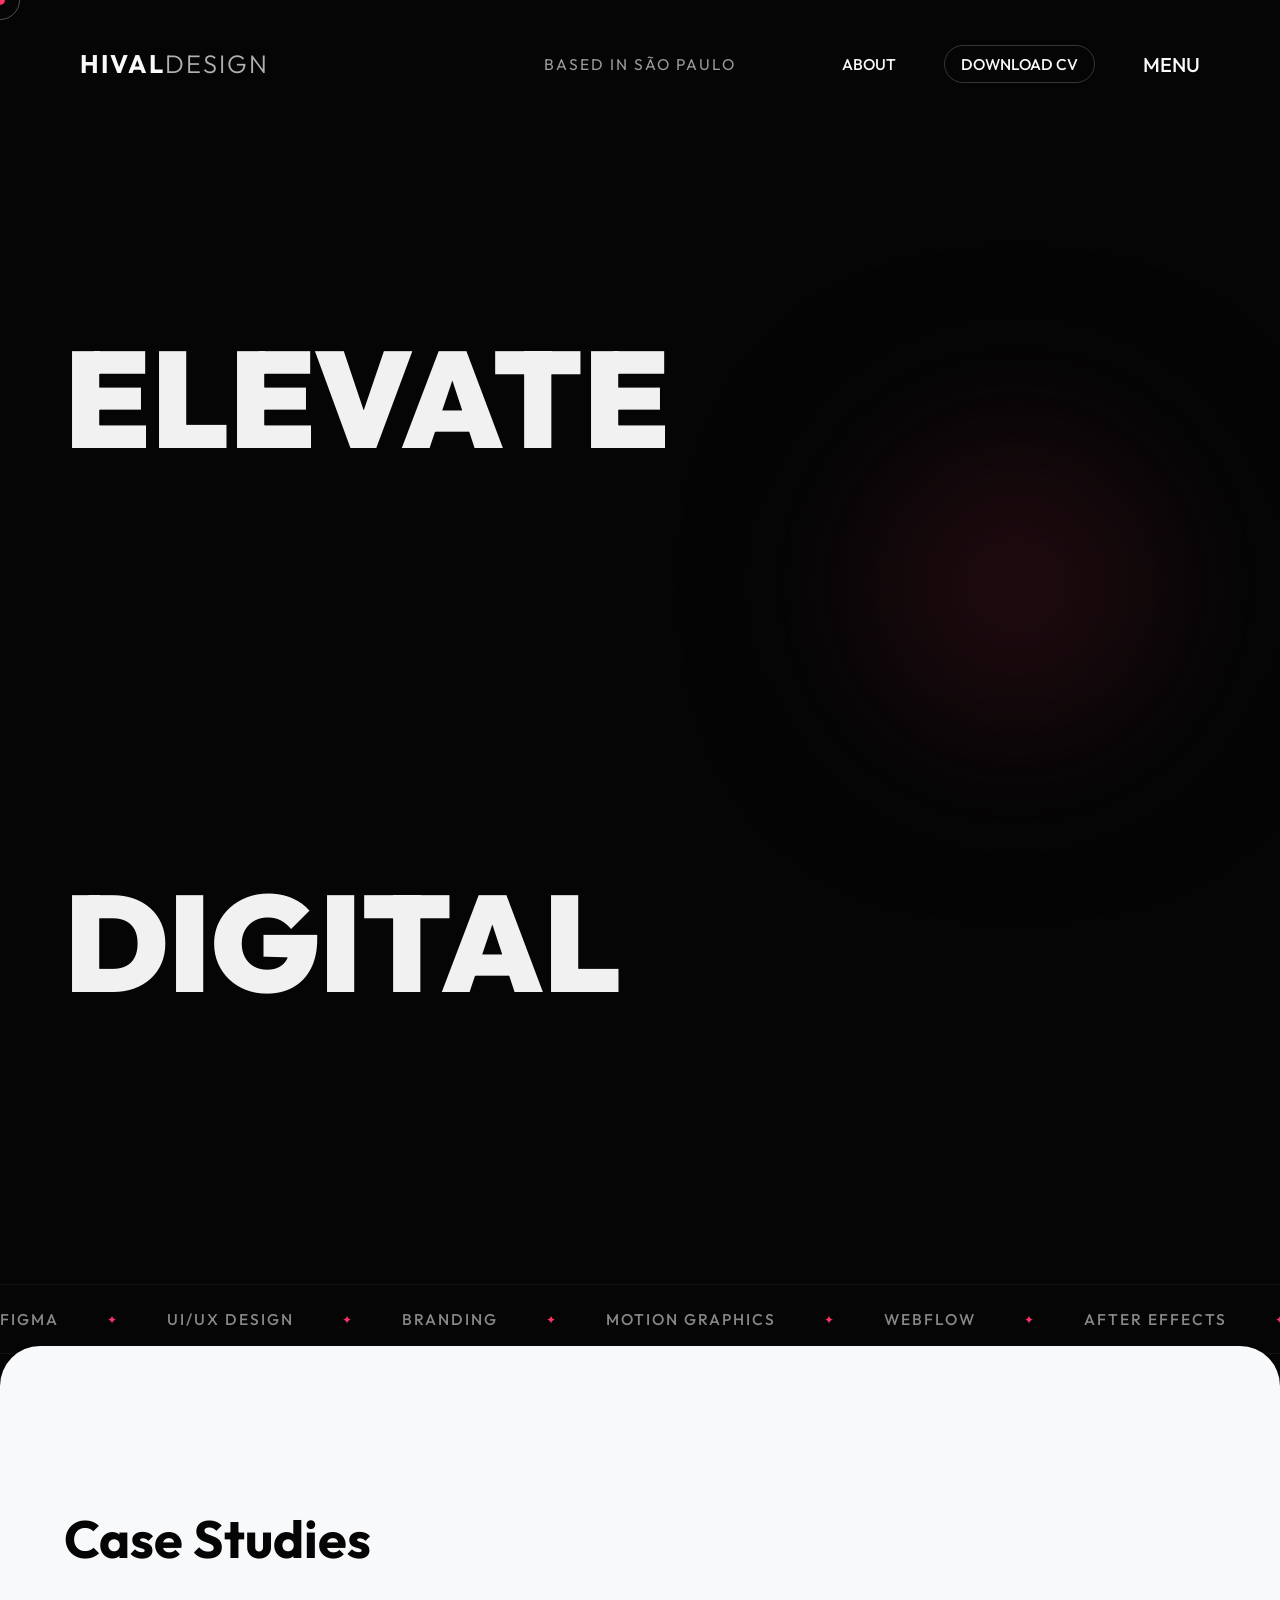
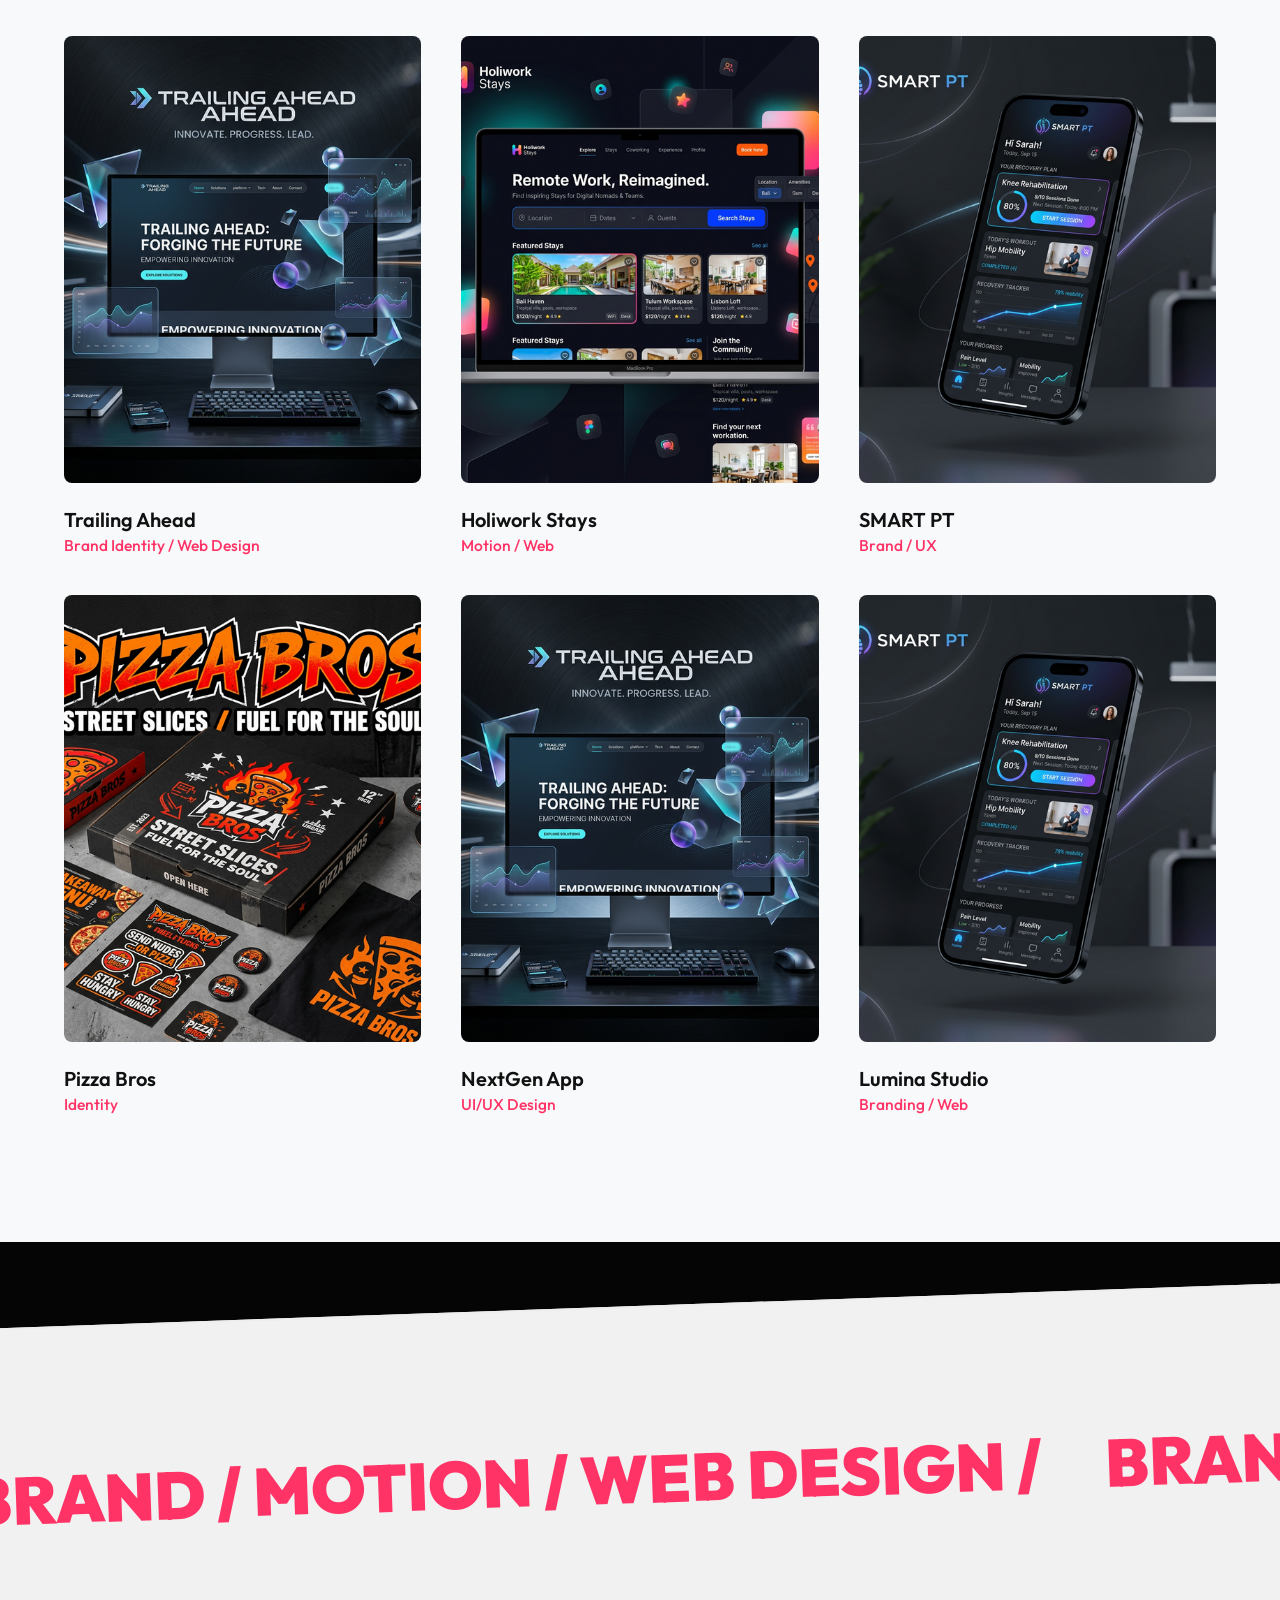
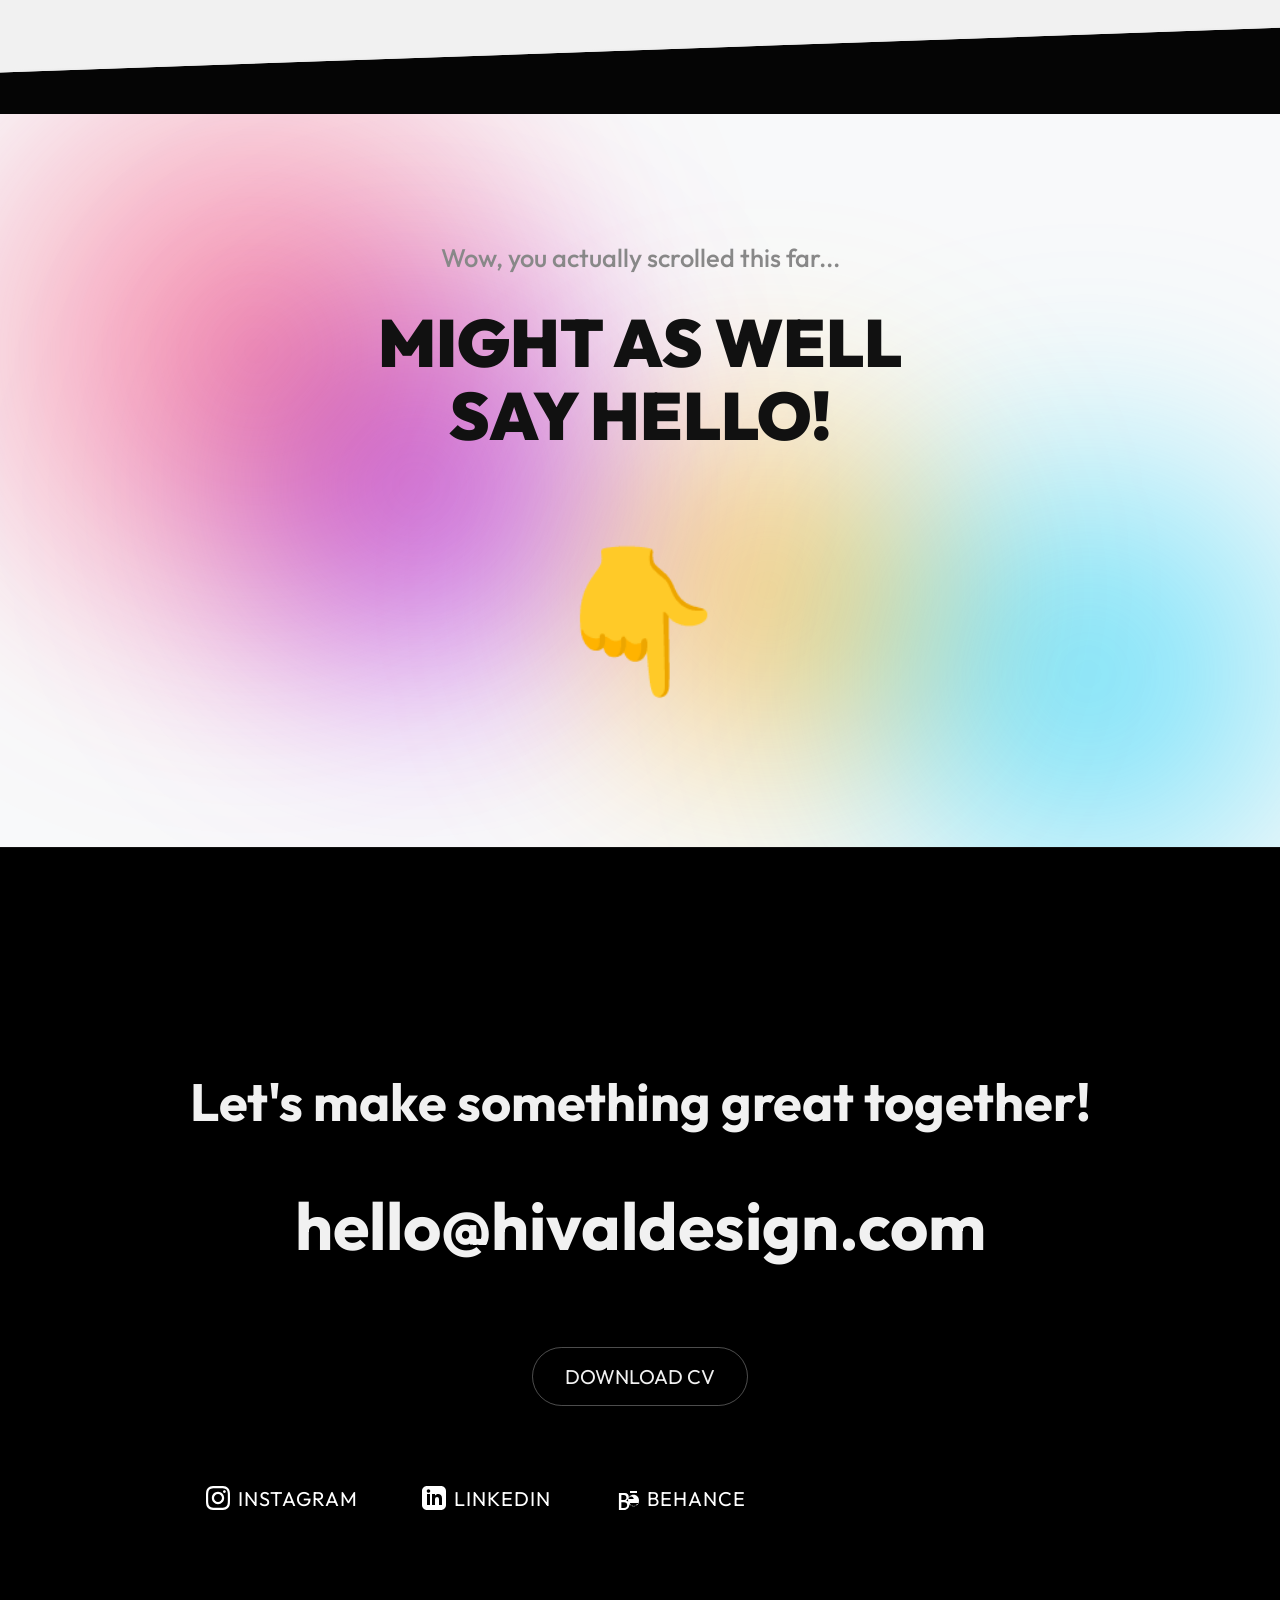
==== index.html @ 561a2ae1 "site site" ====
<!DOCTYPE html>
<html lang="en">

<head>
    <meta charset="UTF-8">
    <meta name="viewport" content="width=device-width, initial-scale=1.0">
    <title>Freelance Brand & Motion Designer | HIVALDESIGN Clone</title>
    <meta name="description" content="Elevate your brand with expert logo design, motion graphics, and web design.">
    <!-- Google Fonts -->
    <link rel="preconnect" href="https://fonts.googleapis.com">
    <link rel="preconnect" href="https://fonts.gstatic.com" crossorigin>
    <link href="https://fonts.googleapis.com/css2?family=Outfit:wght@300;400;500;700;900&display=swap" rel="stylesheet">
    <link rel="stylesheet" href="style.css">
</head>

<body>
    <!-- Custom Cursor -->
    <div class="cursor"></div>
    <div class="cursor-follower"></div>

    <nav class="navbar">
        <div class="logo"><a href="index.html" style="color:inherit; text-decoration:none;"
                class="magnetic">HIVAL<span>DESIGN</span></a></div>
        <div class="nav-location">BASED IN SÃO PAULO</div>
        <div class="nav-actions" style="display:flex; gap: 2rem; align-items:center;">
            <a href="about.html" class="magnetic" data-cursor="Go"
                style="text-decoration:none; color:inherit; font-weight:500; font-size:var(--step--1); text-transform:uppercase;">About</a>
            <a href="curriculo.pdf" download class="magnetic download-cv-btn" data-cursor="Download"
                style="text-decoration:none; color:inherit; font-weight:500; font-size:var(--step--1); text-transform:uppercase; border:1px solid rgba(255,255,255,0.2); padding:0.5rem 1rem; border-radius:50px;">Download
                CV</a>
            <div class="menu-btn magnetic" data-cursor="Open">MENU</div>
        </div>
    </nav>

    <!-- Overlay Menu -->
    <div class="menu-overlay" data-lenis-prevent>
        <div class="menu-overlay-bg"></div>
        <div class="menu-inner">
            <div class="menu-close-btn magnetic" data-cursor="Close">✕ CLOSE</div>
            <ul class="menu-links">
                <li><a href="index.html" class="magnetic" data-cursor="Go">Home</a></li>
                <li><a href="#work" class="menu-work-link magnetic" data-cursor="Go">Work</a></li>
                <li><a href="about.html" class="menu-about-link magnetic" data-cursor="Go">About Me</a></li>
                <li><a href="#contact" class="menu-contact-link magnetic" data-cursor="Go">Contact</a></li>
            </ul>
        </div>
    </div>

    <!-- Case Study Modal -->
    <div class="case-modal">
        <div class="case-modal-bg"></div>
        <div class="case-close magnetic" data-cursor="Close">✕ CLOSE</div>
        <div class="case-modal-content-wrapper" data-lenis-prevent>
            <div class="case-modal-content">
                <div class="case-modal-header" style="padding: 10vh 0 5vh; text-align: left;">
                    <h2 class="case-title hero-title" style="font-size: var(--step-5); margin-bottom: 2rem;">Title</h2>
                    <p class="case-category"
                        style="color: #888; font-size: var(--step-1); text-transform:uppercase; letter-spacing:2px;">
                        Category</p>
                </div>

                <div class="case-details-grid"
                    style="display: grid; grid-template-columns: repeat(auto-fit, minmax(250px, 1fr)); gap: 4rem; text-align: left; margin-bottom: 6rem; border-top: 1px solid #333; padding-top: 4rem;">
                    <div class="detail-box">
                        <h3
                            style="color:#aaa; font-size:var(--step--1); text-transform:uppercase; letter-spacing:1px; margin-bottom:1rem;">
                            Project Summary</h3>
                        <p id="case-modal-text" style="font-size: var(--step-0); line-height: 1.6; color: #eee;">
                            Description goes here.</p>
                    </div>
                    <div class="detail-box">
                        <h3
                            style="color:#aaa; font-size:var(--step--1); text-transform:uppercase; letter-spacing:1px; margin-bottom:1rem;">
                            Role</h3>
                        <p style="font-size: var(--step-0); line-height: 1.6; color: #eee;">Art Direction<br>Brand
                            Identity<br>Web Design<br>Motion Graphics</p>
                    </div>
                    <div class="detail-box">
                        <h3
                            style="color:#aaa; font-size:var(--step--1); text-transform:uppercase; letter-spacing:1px; margin-bottom:1rem;">
                            Impact</h3>
                        <p style="font-size: var(--step-0); line-height: 1.6; color: #eee;">Elevated digital presence
                            resulting in increased user engagement and a cohesive, premium brand aesthetic perfectly
                            aligned with modern market standards.</p>
                    </div>
                </div>

                <div class="case-modal-image">
                    <img id="case-modal-img" src="" alt="Case Image" style="width:100%;">
                </div>
                <div class="case-modal-extra-images"
                    style="display:flex; flex-direction:column; gap:4rem; margin-top:4rem;"></div>

                <div style="margin: 8rem 0; text-align: center;" class="case-back-btn-wrapper">
                    <div class="case-close-bottom magnetic" data-cursor="Close"
                        onclick="document.querySelector('.case-close').click()"
                        style="display:inline-block; font-size: var(--step-1); font-weight:700; border: 1px solid var(--accent-color); padding: 1.5rem 3rem; border-radius: 50px; cursor:none; color: var(--accent-color)">
                        BACK TO HOME</div>
                </div>
            </div>
        </div>
    </div>

    <main id="smooth-wrapper">
        <div id="smooth-content">

            <header class="hero section">
                <div class="hero-content">
                    <h1 class="hero-title">
                        <span class="line"><span class="word">ELEVATE</span> <span class="word">BRANDS,</span></span>
                        <span class="line"><span class="word">ANIMATE</span> <span class="word">IDEAS,</span></span>
                        <span class="line"><span class="word">AND</span> <span class="word">CRAFT</span></span>
                        <span class="line"><span class="word">DIGITAL</span> <span class="word">LANDSCAPES</span></span>
                    </h1>
                    <div class="hero-sub">
                        <p>Freelance brand & motion designer based in Sofia. Available worldwide.</p>
                        <div class="scroll-indicator">Scroll down</div>
                    </div>
                </div>
                <!-- Abstract visual placeholder -->
                <div class="hero-visual">
                    <div class="visual-placeholder"></div>
                </div>
            </header>

            <section class="skills-marquee-section">
                <div class="skills-marquee">
                    <div class="skills-marquee-inner">
                        <span>Figma</span>
                        <span>UI/UX Design</span>
                        <span>Branding</span>
                        <span>Motion Graphics</span>
                        <span>Webflow</span>
                        <span>After Effects</span>
                        <span>Creative Direction</span>
                    </div>
                </div>
            </section>

            <section class="case-studies section" id="work">
                <h2 class="section-title">Case Studies</h2>
                <div class="works-grid">
                    <div class="work-item case-trigger" data-cursor="View" data-case="trailing">
                        <div class="work-image placeholder-img">
                            <img src="assets/trailing_ahead_1772659102280.png" alt="Trailing Ahead">
                        </div>
                        <div class="work-info">
                            <h3>Trailing Ahead</h3>
                            <p>Brand Identity / Web Design</p>
                        </div>
                    </div>
                    <div class="work-item case-trigger" data-cursor="View" data-case="holiwork">
                        <div class="work-image placeholder-img">
                            <img src="assets/holiwork_stays_1772659128653.png" alt="Holiwork Stays">
                        </div>
                        <div class="work-info">
                            <h3>Holiwork Stays</h3>
                            <p>Motion / Web</p>
                        </div>
                    </div>
                    <div class="work-item case-trigger" data-cursor="View" data-case="smart">
                        <div class="work-image placeholder-img">
                            <img src="assets/smart_pt_1772659243955.png" alt="SMART PT">
                        </div>
                        <div class="work-info">
                            <h3>SMART PT</h3>
                            <p>Brand / UX</p>
                        </div>
                    </div>
                    <div class="work-item case-trigger" data-cursor="View" data-case="pizza">
                        <div class="work-image placeholder-img">
                            <img src="assets/pizza_bros_1772659408670.png" alt="Pizza Bros">
                        </div>
                        <div class="work-info">
                            <h3>Pizza Bros</h3>
                            <p>Identity</p>
                        </div>
                    </div>
                    <div class="work-item case-trigger" data-cursor="View" data-case="trailing">
                        <div class="work-image placeholder-img">
                            <img src="assets/trailing_ahead_1772659102280.png" alt="Project 5">
                        </div>
                        <div class="work-info">
                            <h3>NextGen App</h3>
                            <p>UI/UX Design</p>
                        </div>
                    </div>
                    <div class="work-item case-trigger" data-cursor="View" data-case="smart">
                        <div class="work-image placeholder-img">
                            <img src="assets/smart_pt_1772659243955.png" alt="Project 6">
                        </div>
                        <div class="work-info">
                            <h3>Lumina Studio</h3>
                            <p>Branding / Web</p>
                        </div>
                    </div>
                </div>
            </section>

            <section class="marquee-section">
                <div class="marquee">
                    <div class="marquee-inner">
                        <span>BRAND / MOTION / WEB DESIGN / </span>
                        <span>BRAND / MOTION / WEB DESIGN / </span>
                        <span>BRAND / MOTION / WEB DESIGN / </span>
                        <span>BRAND / MOTION / WEB DESIGN / </span>
                    </div>
                </div>
            </section>

            <section class="scroll-joke-section section" id="about">
                <!-- Animated Bubbles Background -->
                <div class="joke-bubble bubble-1"></div>
                <div class="joke-bubble bubble-2"></div>
                <div class="joke-bubble bubble-3"></div>
                <div class="joke-bubble bubble-4"></div>

                <div class="joke-container">
                    <h2 class="joke-sub">Wow, you actually scrolled this far...</h2>
                    <h1 class="joke-title">
                        MIGHT AS WELL<br>SAY HELLO!
                    </h1>
                    <div class="bouncing-hand magnetic" data-cursor="Say Hi">
                        👇
                    </div>
                </div>
            </section>

            <footer class="footer section" id="contact">
                <div class="footer-content">
                    <h2 class="cta">Let's make something great together!</h2>
                    <a href="mailto:hello@hivaldesign.com" class="big-link magnetic"
                        data-cursor="Say Hi">hello@hivaldesign.com</a>

                    <div style="margin-bottom: 4rem;">
                        <a href="curriculo.pdf" download class="magnetic download-cv-btn" data-cursor="Download"
                            style="font-size: var(--step-0); border: 1px solid rgba(255,255,255,0.3); padding: 1rem 2rem; border-radius: 50px; text-decoration:none; color:inherit; text-transform:uppercase;">Download
                            CV</a>
                    </div>

                    <div class="social-links">
                        <a href="#" class="magnetic">
                            <svg viewBox="0 0 24 24" xmlns="http://www.w3.org/2000/svg">
                                <path
                                    d="M12 2.163c3.204 0 3.584.012 4.85.07 3.252.148 4.771 1.691 4.919 4.919.058 1.265.069 1.645.069 4.849 0 3.205-.012 3.584-.069 4.849-.149 3.225-1.664 4.771-4.919 4.919-1.266.058-1.644.07-4.85.07-3.204 0-3.584-.012-4.849-.07-3.26-.149-4.771-1.699-4.919-4.92-.058-1.265-.07-1.644-.07-4.849 0-3.204.013-3.583.07-4.849.149-3.227 1.664-4.771 4.919-4.919 1.266-.057 1.645-.069 4.849-.069zm0-2.163c-3.259 0-3.667.014-4.947.072-4.358.2-6.78 2.618-6.98 6.98-.059 1.281-.073 1.689-.073 4.948 0 3.259.014 3.668.072 4.948.2 4.358 2.618 6.78 6.98 6.98 1.281.058 1.689.072 4.948.072 3.259 0 3.668-.014 4.948-.072 4.354-.2 6.782-2.618 6.979-6.98.059-1.28.073-1.689.073-4.948 0-3.259-.014-3.667-.072-4.947-.196-4.354-2.617-6.78-6.979-6.98-1.281-.059-1.69-.073-4.949-.073zm0 5.838c-3.403 0-6.162 2.759-6.162 6.162s2.759 6.163 6.162 6.163 6.162-2.759 6.162-6.163c0-3.403-2.759-6.162-6.162-6.162zm0 10.162c-2.209 0-4-1.79-4-4 0-2.209 1.791-4 4-4s4 1.791 4 4c0 2.21-1.791 4-4 4zm6.406-11.845c-.796 0-1.441.645-1.441 1.44s.645 1.44 1.441 1.44c.795 0 1.439-.645 1.439-1.44s-.644-1.44-1.439-1.44z" />
                            </svg> Instagram
                        </a>
                        <a href="#" class="magnetic">
                            <svg viewBox="0 0 24 24" xmlns="http://www.w3.org/2000/svg">
                                <path
                                    d="M19 0h-14c-2.761 0-5 2.239-5 5v14c0 2.761 2.239 5 5 5h14c2.762 0 5-2.239 5-5v-14c0-2.761-2.238-5-5-5zm-11 19h-3v-11h3v11zm-1.5-12.268c-.966 0-1.75-.79-1.75-1.764s.784-1.764 1.75-1.764 1.75.79 1.75 1.764-.783 1.764-1.75 1.764zm13.5 12.268h-3v-5.604c0-3.368-4-3.113-4 0v5.604h-3v-11h3v1.765c1.396-2.586 7-2.777 7 2.476v6.759z" />
                            </svg> LinkedIn
                        </a>
                        <a href="#" class="magnetic">
                            <svg viewBox="0 0 24 24" xmlns="http://www.w3.org/2000/svg">
                                <path
                                    d="M22 7h-7v-2h7v2zm1.726 10c-.442 1.297-2.029 3-5.101 3-3.074 0-5.564-1.819-5.564-5.676 0-3.162 2.14-5.697 5.466-5.697 3.328 0 5.473 2.773 5.473 5.697 0 .666-.19 1.676-.274 2.676h-8.813c.208 2.122 2.015 3.362 3.822 3.362 1.83 0 2.587-1 3.11-2.362l1.881.001zm-5.02-4.103c-.111-1.396-1.127-2.388-2.502-2.388-1.554 0-2.433 1.054-2.611 2.388h5.113zm-14.809-5.897h6c2.569 0 3.864 1.815 3.864 3.737 0 1.956-1.547 3.33-2.637 3.655 1.341.311 3.235 1.549 3.235 4.3 0 2.827-2.228 5.308-5.772 5.308h-4.69v-17zm2.469 7.072h2.247c1.789 0 2.768-.951 2.768-2.658 0-1.442-.907-2.483-2.608-2.483h-2.408v5.141zm0 7.928h2.61c1.94 0 3.256-1.004 3.256-2.949 0-1.81-1.168-2.903-3.155-2.903h-2.711v5.852z" />
                            </svg> Behance
                        </a>
                    </div>
                </div>
            </footer>
        </div>
    </main>

    <!-- Lenis -->
    <script src="https://unpkg.com/@studio-freight/lenis@1.0.39/dist/lenis.min.js"></script>
    <!-- GSAP -->
    <script src="https://cdnjs.cloudflare.com/ajax/libs/gsap/3.12.5/gsap.min.js"></script>
    <script src="https://cdnjs.cloudflare.com/ajax/libs/gsap/3.12.5/ScrollTrigger.min.js"></script>

    <script src="script.js"></script>
</body>

</html>
---- style.css ----
:root {
    --bg-color: #050505;
    --text-color: #f1f1f1;
    --accent-color: #ff3366;
    --font-main: 'Outfit', sans-serif;

    /* Fluid typography */
    --step--2: clamp(0.6944rem, 0.6713rem + 0.1157vw, 0.76rem);
    --step--1: clamp(0.8331rem, 0.7831rem + 0.2503vw, 0.975rem);
    --step-0: clamp(1rem, 0.913rem + 0.4348vw, 1.25rem);
    --step-1: clamp(1.2rem, 1.0626rem + 0.6868vw, 1.5906rem);
    --step-2: clamp(1.44rem, 1.2338rem + 1.0308vw, 2.0238rem);
    --step-3: clamp(1.7281rem, 1.4287rem + 1.4967vw, 2.5744rem);
    --step-4: clamp(2.0738rem, 1.6493rem + 2.1221vw, 3.2731rem);
    --step-5: clamp(2.4881rem, 1.8973rem + 2.9543vw, 4.1613rem);
    --step-huge: clamp(3rem, 1.087rem + 9.5652vw, 8.5rem);
}

* {
    margin: 0;
    padding: 0;
    box-sizing: border-box;
}

::selection {
    background-color: var(--accent-color);
    color: var(--bg-color);
}

body {
    background-color: var(--bg-color);
    color: var(--text-color);
    font-family: var(--font-main);
    overflow-x: hidden;
    cursor: none;
    -webkit-font-smoothing: antialiased;
    -moz-osx-font-smoothing: grayscale;
}

html.lenis {
    height: auto;
}

.lenis.lenis-smooth {
    scroll-behavior: auto;
}

.lenis.lenis-smooth [data-lenis-prevent] {
    overscroll-behavior: contain;
}

.lenis.lenis-stopped {
    overflow: hidden;
}

/* Custom Cursor */
.cursor {
    width: 10px;
    height: 10px;
    background-color: var(--accent-color);
    border-radius: 50%;
    position: fixed;
    top: 0;
    left: 0;
    pointer-events: none;
    z-index: 9999;
    transform: translate(-50%, -50%);
    transition: transform 0.1s ease-out;
}

.cursor-follower {
    width: 40px;
    height: 40px;
    border: 1px solid rgba(255, 255, 255, 0.3);
    border-radius: 50%;
    position: fixed;
    top: 0;
    left: 0;
    pointer-events: none;
    z-index: 9998;
    transform: translate(-50%, -50%);
    transition: width 0.3s, height 0.3s, background-color 0.3s, border-color 0.3s;
    display: flex;
    align-items: center;
    justify-content: center;
    font-size: 10px;
    font-weight: 600;
    text-transform: uppercase;
    color: transparent;
}

.cursor-follower.active {
    width: 80px;
    height: 80px;
    background-color: var(--text-color);
    border-color: transparent;
    color: var(--bg-color);
}

/* Navbar */
.navbar {
    position: fixed;
    top: 0;
    left: 0;
    width: 100%;
    padding: 2rem 4rem;
    display: flex;
    justify-content: space-between;
    align-items: center;
    z-index: 100;
    mix-blend-mode: difference;
    color: #fff;
}

.logo {
    font-size: var(--step-1);
    font-weight: 700;
    letter-spacing: 2px;
}

.logo span {
    font-weight: 300;
    opacity: 0.7;
}

.nav-location {
    position: absolute;
    left: 50%;
    transform: translateX(-50%);
    font-size: var(--step--1);
    text-transform: uppercase;
    letter-spacing: 2px;
    color: #a0a0a0;
    pointer-events: none;
}

.menu-btn {
    font-size: var(--step-0);
    font-weight: 500;
    cursor: none;
    z-index: 200;
}

/* Overlay Menu */
.menu-overlay {
    position: fixed;
    top: 0;
    left: 0;
    width: 100%;
    height: 100vh;
    z-index: 150;
    pointer-events: none;
    visibility: hidden;
    overflow-y: auto;
}

.menu-overlay-bg {
    position: fixed;
    top: 0;
    left: 0;
    width: 100%;
    height: 100vh;
    background-color: var(--text-color);
    /* Light background */
    transform: translateY(-100%);
    z-index: 1;
}

.menu-inner {
    position: relative;
    width: 100%;
    min-height: 100vh;
    display: flex;
    align-items: center;
    justify-content: center;
    z-index: 2;
    padding: 6rem 0;
}

.menu-close-btn {
    position: absolute;
    top: 2rem;
    right: 4rem;
    font-size: var(--step-0);
    font-weight: 500;
    color: var(--accent-color);
    /* Pink cross */
    cursor: none;
}

.menu-links {
    list-style: none;
    text-align: center;
}

.menu-links li {
    overflow: hidden;
    margin: 1rem 0;
}

.menu-links a {
    font-size: var(--step-huge);
    font-weight: 900;
    text-transform: uppercase;
    color: var(--accent-color);
    /* Pink text */
    text-decoration: none;
    display: inline-block;
    transform: translateY(110%);
}

.menu-links a:hover {
    color: var(--bg-color);
    /* Dark contrast on hover */
    -webkit-text-stroke: 1px var(--bg-color);
}

/* Case Study Modal */
.case-modal {
    position: fixed;
    top: 0;
    left: 0;
    width: 100%;
    height: 100vh;
    z-index: 1000;
    pointer-events: none;
    visibility: hidden;
    display: flex;
    justify-content: center;
    align-items: center;
}

.case-modal-bg {
    position: absolute;
    top: 0;
    left: 0;
    width: 100%;
    height: 100%;
    background-color: var(--bg-color);
    opacity: 0;
}

.case-close {
    position: fixed;
    top: 2.2rem;
    left: 4rem;
    z-index: 1001;
    font-size: var(--step-0);
    font-weight: 500;
    color: var(--text-color);
    mix-blend-mode: difference;
    cursor: none;
    opacity: 0;
}

.case-modal-content-wrapper {
    position: relative;
    width: 100%;
    height: 100%;
    overflow-y: auto;
    z-index: 2;
    padding-top: 15vh;
}

.case-modal-content {
    max-width: 1000px;
    margin: 0 auto;
    padding: 0 2rem;
    opacity: 0;
    transform: translateY(40px);
    text-align: center;
}

.case-modal-image {
    width: 100%;
    margin: 4rem 0;
    border-radius: 12px;
    overflow: hidden;
}

.case-modal-image img {
    width: 100%;
    height: auto;
    display: block;
}

/* Section Common */
.section {
    padding: 8rem 4rem;
    min-height: 100vh;
}

/* Hero */
.hero {
    display: flex;
    flex-direction: column;
    justify-content: center;
    position: relative;
    padding-top: 20vh;
}

.hero-title {
    font-size: var(--step-huge);
    line-height: 1;
    font-weight: 900;
    text-transform: uppercase;
    display: flex;
    flex-direction: column;
}

.line {
    overflow: hidden;
    display: block;
}

.word {
    display: inline-block;
    transform: translateY(110%);
}

.hero-sub {
    margin-top: 4rem;
    display: flex;
    justify-content: space-between;
    align-items: flex-end;
    font-size: var(--step-1);
    opacity: 0;
    transform: translateY(20px);
}

.hero-sub p {
    max-width: 400px;
    color: #a0a0a0;
}

.scroll-indicator {
    text-transform: uppercase;
    font-size: var(--step--1);
    letter-spacing: 1px;
}

.visual-placeholder {
    width: 400px;
    height: 400px;
    background: radial-gradient(circle, rgba(255, 51, 102, 0.15) 0%, rgba(5, 5, 5, 1) 70%);
    position: absolute;
    top: 30%;
    right: 5%;
    border-radius: 50%;
    filter: blur(60px);
    z-index: -1;
    animation: pulse 8s infinite alternate;
}

@keyframes pulse {
    0% {
        transform: scale(1) translate(0, 0);
    }

    100% {
        transform: scale(1.5) translate(-100px, 100px);
    }
}

/* Skills Marquee */
.skills-marquee-section {
    padding: 1.5rem 0;
    overflow: hidden;
    background-color: transparent;
    margin-bottom: 2rem;
    border-top: 1px solid rgba(255, 255, 255, 0.05);
    border-bottom: 1px solid rgba(255, 255, 255, 0.05);
    position: relative;
    z-index: 10;
}

.skills-marquee {
    white-space: nowrap;
    display: flex;
}

.skills-marquee-inner {
    display: flex;
    font-size: var(--step--1);
    font-weight: 500;
    color: #888;
    text-transform: uppercase;
    letter-spacing: 2px;
    width: fit-content;
}

.skills-marquee-inner span {
    padding-right: 3rem;
    display: flex;
    align-items: center;
    gap: 3rem;
}

.skills-marquee-inner span::after {
    content: '✦';
    color: var(--accent-color);
    font-size: 0.8em;
}

/* Case Studies - Light Theme */
.case-studies {
    background-color: #f8f9fa;
    /* Bright contrast */
    color: #050505;
    /* Dark text */
    position: relative;
    border-radius: 40px 40px 0 0;
    /* Add some shape */
    margin-top: -40px;
    z-index: 10;
    padding-top: 10rem;
}

.section-title {
    font-size: var(--step-4);
    font-weight: 700;
    margin-bottom: 4rem;
}

.works-grid {
    display: grid;
    grid-template-columns: repeat(3, 1fr);
    gap: 2.5rem;
}

.work-item {
    cursor: none;
    position: relative;
}

.work-item:nth-child(even) {
    margin-top: 0;
}

.placeholder-img {
    width: 100%;
    aspect-ratio: 4/5;
    background-color: #111;
    border-radius: 8px;
    overflow: hidden;
    position: relative;
    transition: transform 0.6s cubic-bezier(0.16, 1, 0.3, 1);
}

.placeholder-img img {
    width: 100%;
    height: 100%;
    object-fit: cover;
    transition: transform 1.2s cubic-bezier(0.16, 1, 0.3, 1);
}

.work-item:hover .placeholder-img {
    transform: scale(0.97);
}

.work-item:hover .placeholder-img img {
    transform: scale(1.05);
}

.work-link {
    text-decoration: none;
    color: inherit;
    display: block;
}

.work-info {
    margin-top: 1.5rem;
}

.work-info h3 {
    font-size: var(--step-0);
    font-weight: 600;
    margin-bottom: 0.2rem;
    color: #111;
    /* Dark text on bright bg */
}

.work-info p {
    font-size: var(--step--1);
    color: var(--accent-color);
    /* Pink touch */
    font-weight: 500;
}

/* Marquee */
.marquee-section {
    padding: 8rem 0;
    overflow: hidden;
    background-color: var(--text-color);
    /* Pure white background */
    color: var(--accent-color);
    /* Pink Text */
    transform: rotate(-2deg);
    margin: 4rem -2rem;
    border-top: 2px solid #eee;
    border-bottom: 2px solid #eee;
}

.marquee {
    white-space: nowrap;
    display: flex;
}

.marquee-inner {
    display: flex;
    font-size: var(--step-5);
    font-weight: 900;
    text-transform: uppercase;
    width: fit-content;
}

.marquee-inner span {
    padding-right: 4rem;
}

/* Scroll Joke Section - Replaces Testimonials */
.scroll-joke-section {
    background-color: #f8f9fa;
    /* Light premium background */
    color: #111;
    display: flex;
    flex-direction: column;
    justify-content: center;
    align-items: center;
    text-align: center;
    min-height: 80vh;
    /* Make it a bit taller to show off the bubbles */
    position: relative;
    overflow: hidden;
    /* Important so bubbles don't overflow the section causing scroll issues */
    z-index: 1;
}

/* Animated Game Center Style Bubbles */
.joke-bubble {
    position: absolute;
    border-radius: 50%;
    filter: blur(80px);
    /* Soft gradient light blob effect */
    opacity: 0.6;
    z-index: -1;
    animation: floatBubble 15s infinite alternate ease-in-out;
    mix-blend-mode: multiply;
    /* Looks great blending with the white bg */
}

.bubble-1 {
    width: 60vw;
    height: 60vw;
    background: radial-gradient(circle, var(--accent-color) 0%, rgba(255, 51, 102, 0) 70%);
    top: -20%;
    left: -10%;
    animation-delay: 0s;
}

.bubble-2 {
    width: 50vw;
    height: 50vw;
    background: radial-gradient(circle, #00d2ff 0%, rgba(0, 210, 255, 0) 70%);
    bottom: -20%;
    right: -10%;
    animation-delay: -5s;
    animation-duration: 18s;
}

.bubble-3 {
    width: 40vw;
    height: 40vw;
    background: radial-gradient(circle, #ffaa00 0%, rgba(255, 170, 0, 0) 70%);
    top: 30%;
    left: 40%;
    animation-delay: -10s;
    animation-duration: 20s;
}

.bubble-4 {
    width: 45vw;
    height: 45vw;
    background: radial-gradient(circle, #9d00ff 0%, rgba(157, 0, 255, 0) 70%);
    bottom: 10%;
    left: 10%;
    animation-delay: -2s;
    animation-duration: 14s;
}

@keyframes floatBubble {
    0% {
        transform: translate(0, 0) scale(1);
    }

    33% {
        transform: translate(5vw, -5vw) scale(1.1);
    }

    66% {
        transform: translate(-3vw, 8vw) scale(0.9);
    }

    100% {
        transform: translate(-5vw, -3vw) scale(1.05);
    }
}

.joke-container {
    max-width: 800px;
    margin: 0 auto;
    display: flex;
    flex-direction: column;
    align-items: center;
}

.joke-sub {
    font-size: var(--step-1);
    font-weight: 500;
    color: #888;
    margin-bottom: 2rem;
}

.joke-title {
    font-size: var(--step-5);
    font-weight: 900;
    line-height: 1.1;
    margin-bottom: 4rem;
    text-transform: uppercase;
}

.bouncing-hand {
    font-size: var(--step-huge);
    display: inline-block;
    animation: bounce 2s infinite cubic-bezier(0.28, 0.84, 0.42, 1);
    transform-origin: center bottom;
}

@keyframes bounce {

    0%,
    100% {
        transform: translateY(0) scaleY(1);
    }

    50% {
        transform: translateY(20px) scaleY(0.9);
    }
}

/* Footer */
.footer {
    display: flex;
    flex-direction: column;
    justify-content: center;
    align-items: center;
    text-align: center;
    background-color: #000;
    border-top: 1px solid #111;
}

.cta {
    font-size: var(--step-4);
    margin-bottom: 2rem;
}

.big-link {
    font-size: var(--step-5);
    font-weight: 700;
    color: var(--text-color);
    text-decoration: none;
    position: relative;
    display: inline-block;
    margin-bottom: 4rem;
}

.big-link::after {
    content: '';
    position: absolute;
    bottom: 0;
    left: 0;
    width: 0%;
    height: 4px;
    background-color: var(--accent-color);
    transition: width 0.4s ease;
}

.big-link:hover::after {
    width: 100%;
}

.social-links {
    display: flex;
    gap: 2rem;
    align-items: center;
}

.social-links a {
    color: #fff;
    text-decoration: none;
    font-size: var(--step-0);
    text-transform: uppercase;
    letter-spacing: 1px;
    display: flex;
    align-items: center;
    gap: 0.5rem;
    transition: color 0.3s;
}

.social-links a:hover {
    color: var(--accent-color);
}

.social-links svg {
    width: 24px;
    height: 24px;
    fill: currentColor;
}

.magnetic {
    display: inline-block;
    padding: 1rem;
}

@media (max-width: 768px) {
    .nav-location {
        display: none;
    }

    .navbar {
        padding: 1.5rem;
    }

    .section {
        padding: 4rem 1.5rem;
    }

    .hero-title {
        font-size: 15vw;
    }

    .works-grid {
        grid-template-columns: 1fr;
        gap: 2rem;
    }

    .work-item:nth-child(even) {
        margin-top: 0;
    }

    .hero-sub {
        flex-direction: column;
        align-items: flex-start;
        gap: 2rem;
    }

    .cursor,
    .cursor-follower {
        display: none;
    }

    body {
        cursor: auto;
    }
}
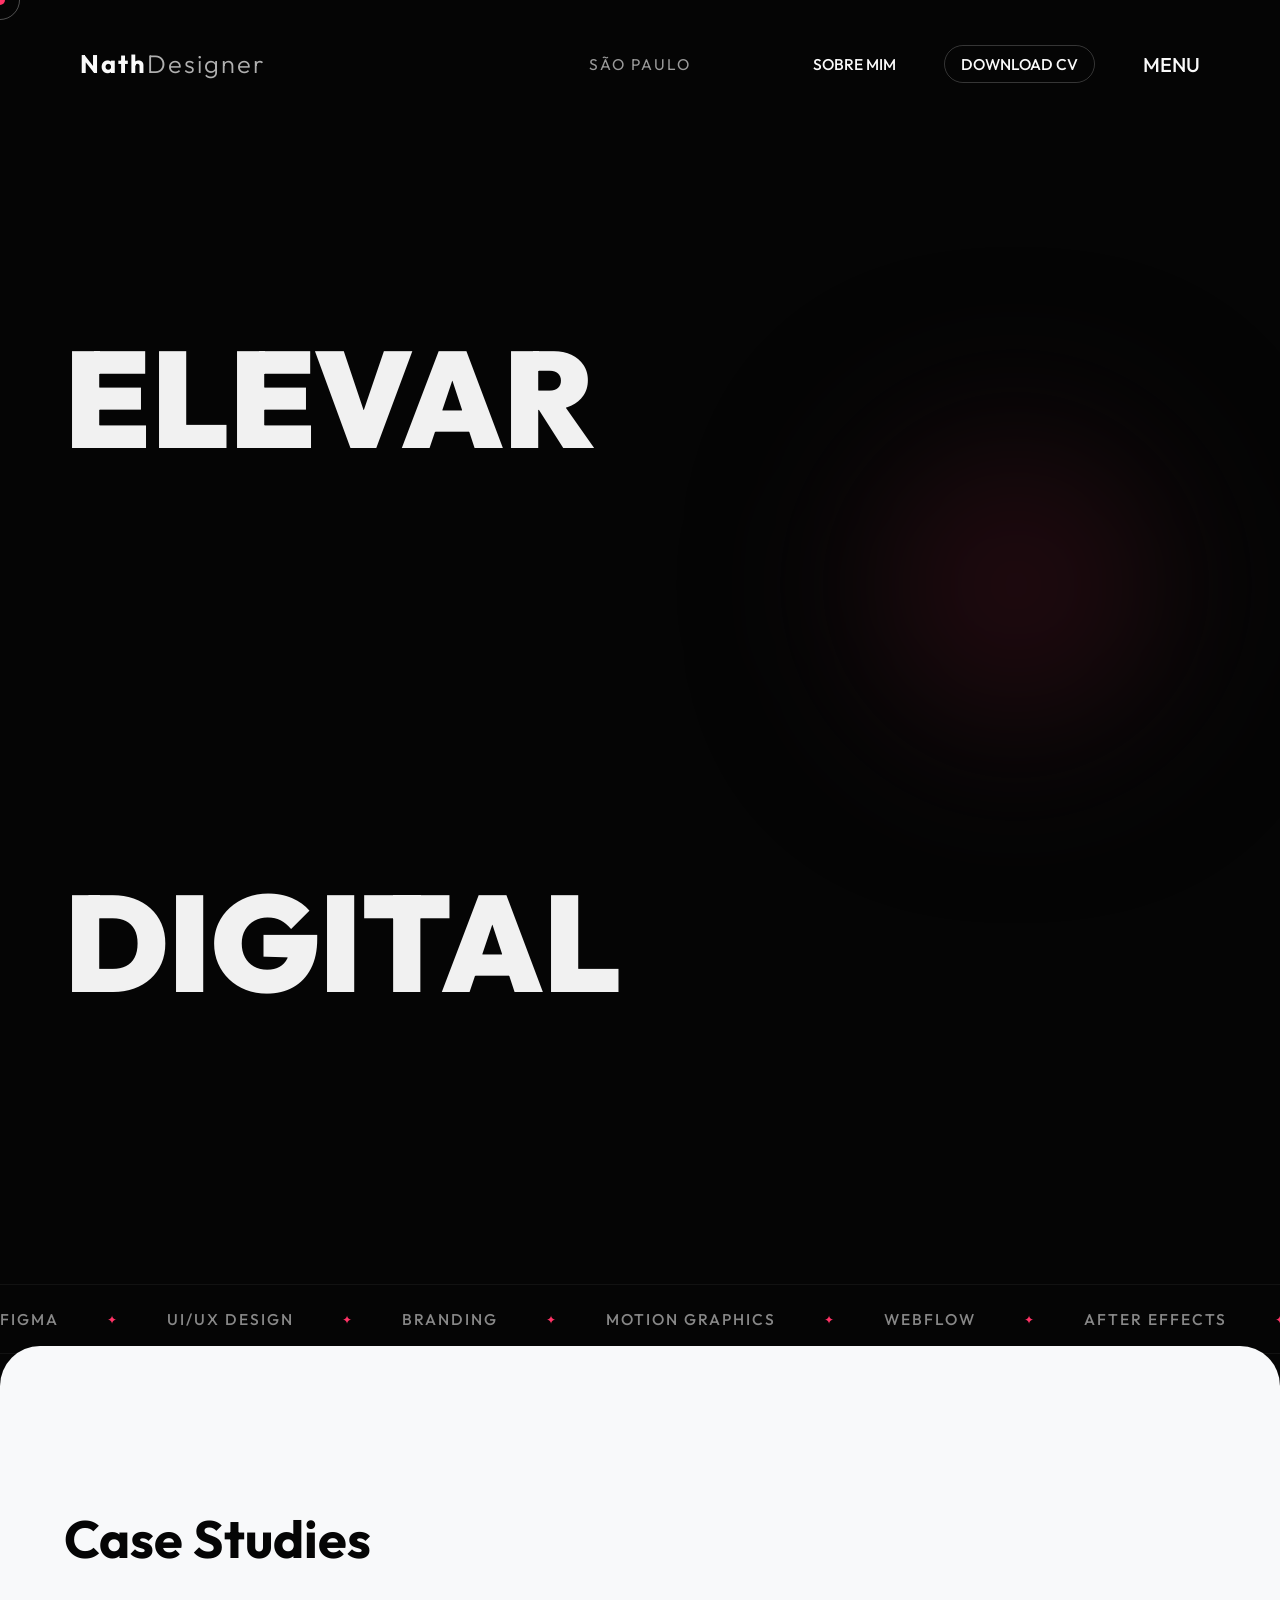
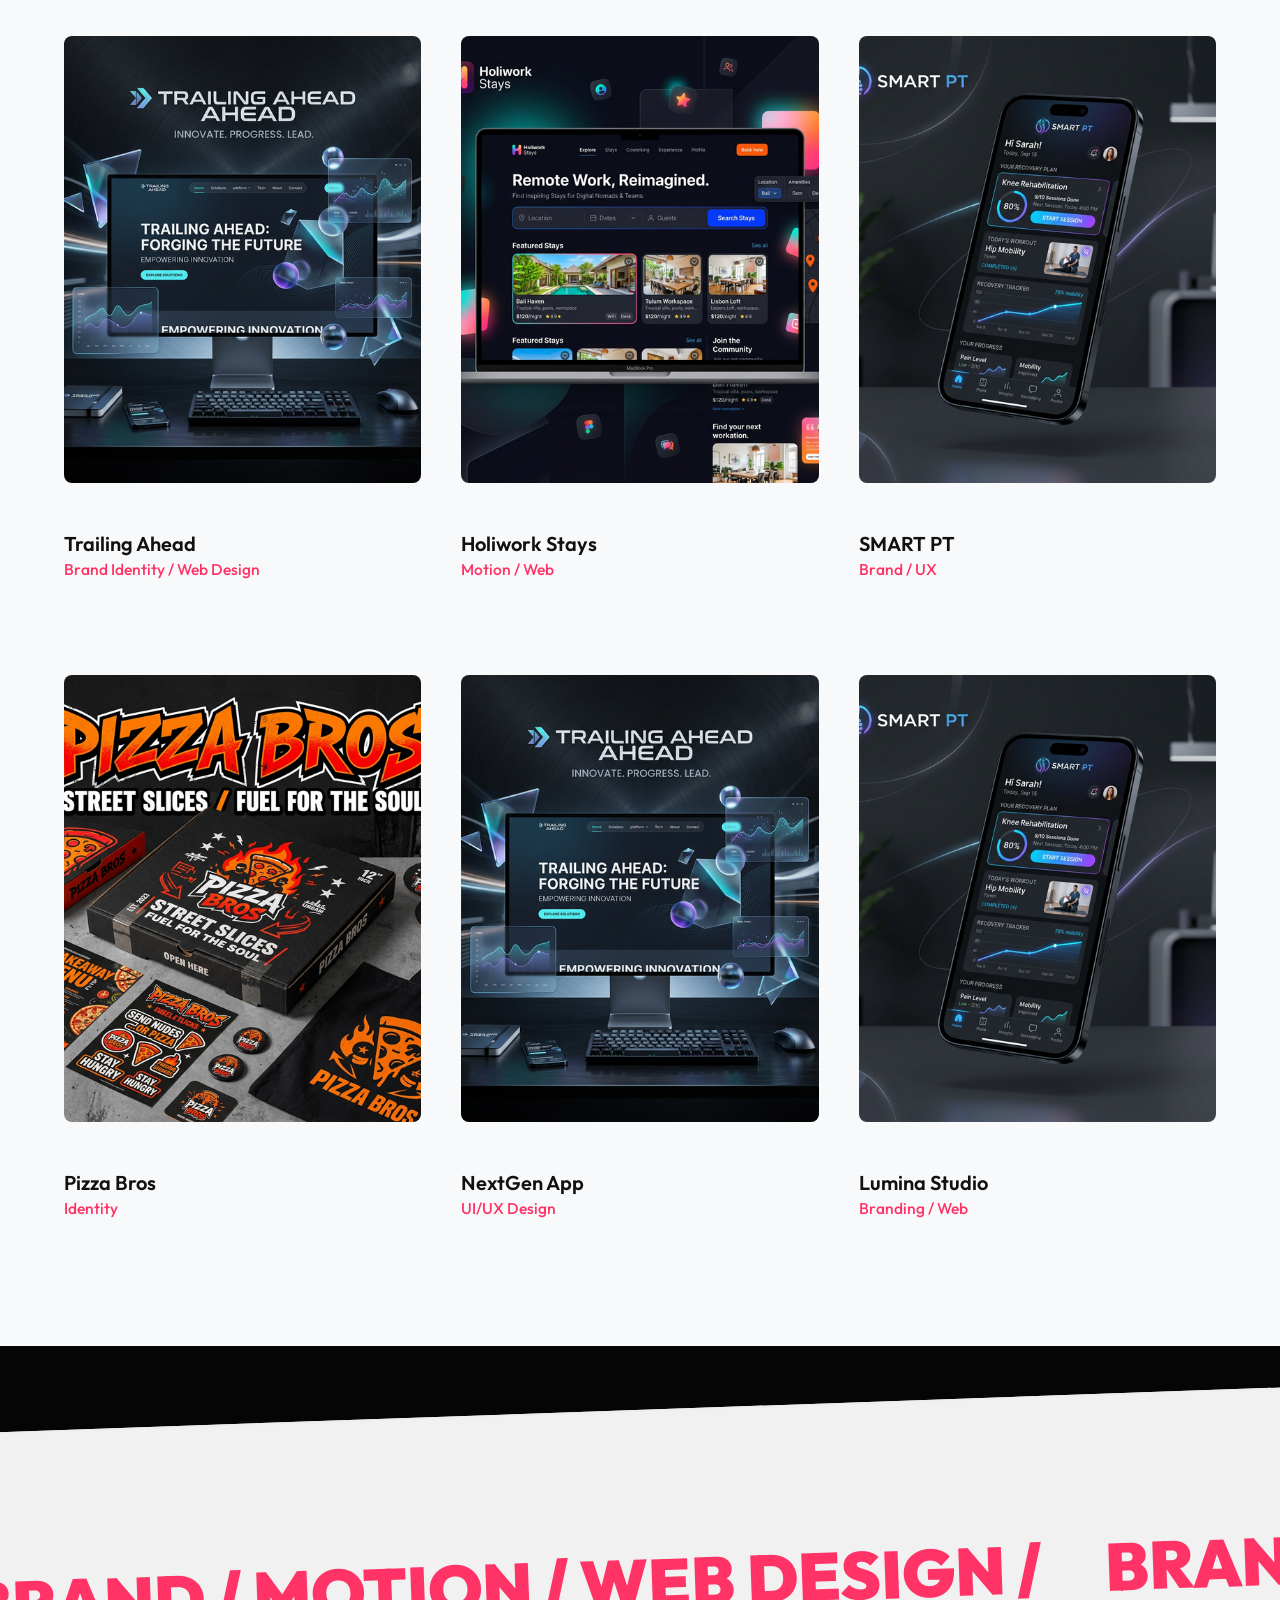
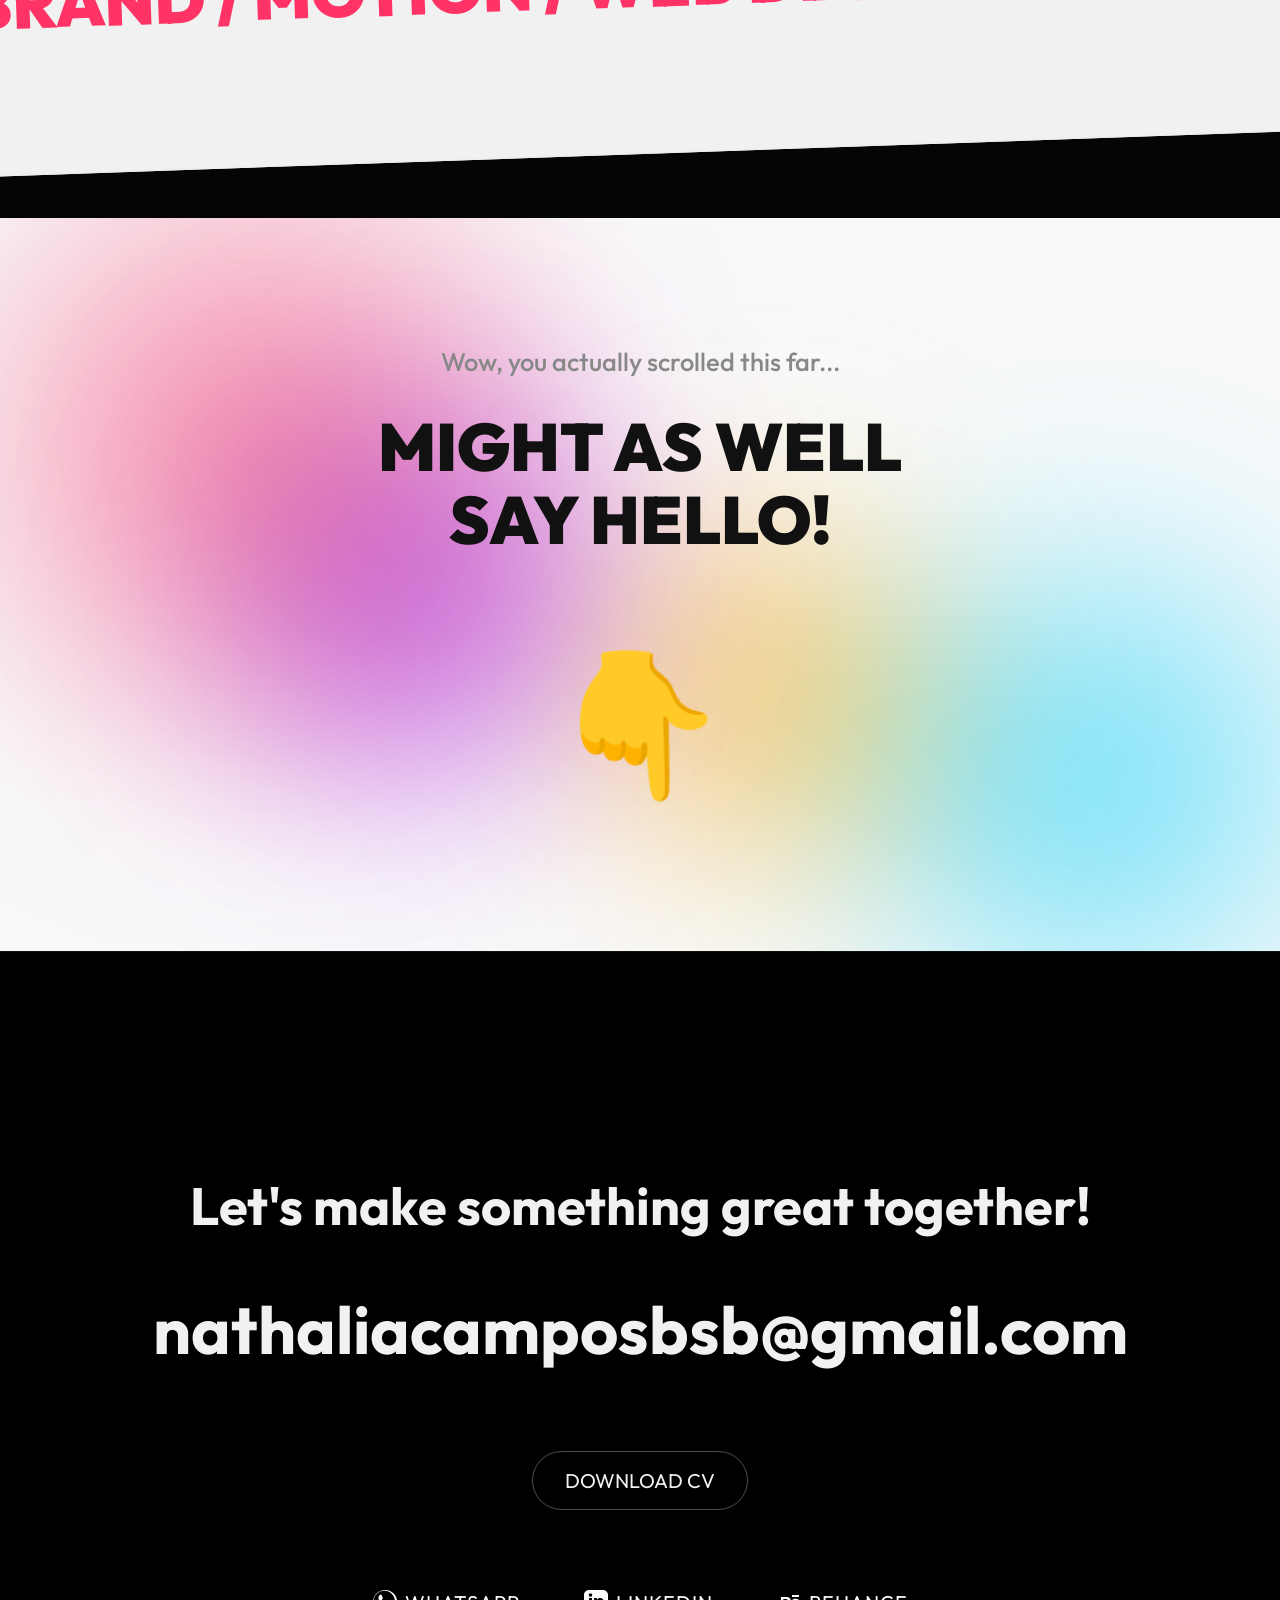
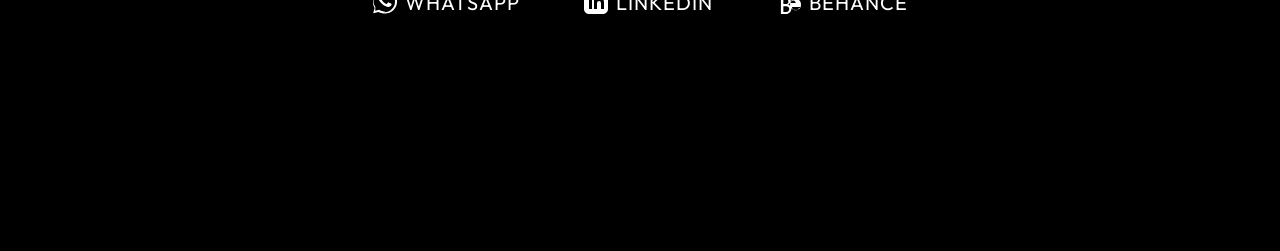
==== commit 7be39724: "Atualização 17/03" ====
--- a/index.html
+++ b/index.html
@@ -20,12 +20,14 @@
 
     <nav class="navbar">
         <div class="logo"><a href="index.html" style="color:inherit; text-decoration:none;"
-                class="magnetic">HIVAL<span>DESIGN</span></a></div>
-        <div class="nav-location">BASED IN SÃO PAULO</div>
+                class="magnetic">Nath<span>Designer</span></a></div>
+        <div class="nav-location"> SÃO PAULO</div>
         <div class="nav-actions" style="display:flex; gap: 2rem; align-items:center;">
             <a href="about.html" class="magnetic" data-cursor="Go"
-                style="text-decoration:none; color:inherit; font-weight:500; font-size:var(--step--1); text-transform:uppercase;">About</a>
-            <a href="curriculo.pdf" download class="magnetic download-cv-btn" data-cursor="Download"
+                style="text-decoration:none; color:inherit; font-weight:500; font-size:var(--step--1); text-transform:uppercase;">Sobre
+                mim</a>
+            <a href="Nathalia_Campos_CV_Agencia.pdf" target="_blank" download class="magnetic download-cv-btn"
+                data-cursor="Download"
                 style="text-decoration:none; color:inherit; font-weight:500; font-size:var(--step--1); text-transform:uppercase; border:1px solid rgba(255,255,255,0.2); padding:0.5rem 1rem; border-radius:50px;">Download
                 CV</a>
             <div class="menu-btn magnetic" data-cursor="Open">MENU</div>
@@ -107,10 +109,10 @@
             <header class="hero section">
                 <div class="hero-content">
                     <h1 class="hero-title">
-                        <span class="line"><span class="word">ELEVATE</span> <span class="word">BRANDS,</span></span>
-                        <span class="line"><span class="word">ANIMATE</span> <span class="word">IDEAS,</span></span>
-                        <span class="line"><span class="word">AND</span> <span class="word">CRAFT</span></span>
-                        <span class="line"><span class="word">DIGITAL</span> <span class="word">LANDSCAPES</span></span>
+                        <span class="line"><span class="word">ELEVAR</span> <span class="word">MARCAS,</span></span>
+                        <span class="line"><span class="word">ANIMAR</span> <span class="word">IDEIAS,</span></span>
+                        <span class="line"><span class="word">E</span> <span class="word">ARTE</span></span>
+                        <span class="line"><span class="word">DIGITAL</span> <span class="word">PAISAGEM</span></span>
                     </h1>
                     <div class="hero-sub">
                         <p>Freelance brand & motion designer based in Sofia. Available worldwide.</p>
@@ -229,29 +231,31 @@
             <footer class="footer section" id="contact">
                 <div class="footer-content">
                     <h2 class="cta">Let's make something great together!</h2>
-                    <a href="mailto:hello@hivaldesign.com" class="big-link magnetic"
-                        data-cursor="Say Hi">hello@hivaldesign.com</a>
+                    <a href="mailto:nathaliacamposbsb@gmail.com" class="big-link magnetic"
+                        data-cursor="Say Hi">nathaliacamposbsb@gmail.com</a>
 
                     <div style="margin-bottom: 4rem;">
-                        <a href="curriculo.pdf" download class="magnetic download-cv-btn" data-cursor="Download"
+                        <a href="Nathalia_Campos_CV_Agencia.pdf" target="_blank" download
+                            class="magnetic download-cv-btn" data-cursor="Download"
                             style="font-size: var(--step-0); border: 1px solid rgba(255,255,255,0.3); padding: 1rem 2rem; border-radius: 50px; text-decoration:none; color:inherit; text-transform:uppercase;">Download
                             CV</a>
                     </div>
 
                     <div class="social-links">
-                        <a href="#" class="magnetic">
+                        <a href="https://wa.me/5561982999688" target="_blank" class="magnetic">
                             <svg viewBox="0 0 24 24" xmlns="http://www.w3.org/2000/svg">
                                 <path
-                                    d="M12 2.163c3.204 0 3.584.012 4.85.07 3.252.148 4.771 1.691 4.919 4.919.058 1.265.069 1.645.069 4.849 0 3.205-.012 3.584-.069 4.849-.149 3.225-1.664 4.771-4.919 4.919-1.266.058-1.644.07-4.85.07-3.204 0-3.584-.012-4.849-.07-3.26-.149-4.771-1.699-4.919-4.92-.058-1.265-.07-1.644-.07-4.849 0-3.204.013-3.583.07-4.849.149-3.227 1.664-4.771 4.919-4.919 1.266-.057 1.645-.069 4.849-.069zm0-2.163c-3.259 0-3.667.014-4.947.072-4.358.2-6.78 2.618-6.98 6.98-.059 1.281-.073 1.689-.073 4.948 0 3.259.014 3.668.072 4.948.2 4.358 2.618 6.78 6.98 6.98 1.281.058 1.689.072 4.948.072 3.259 0 3.668-.014 4.948-.072 4.354-.2 6.782-2.618 6.979-6.98.059-1.28.073-1.689.073-4.948 0-3.259-.014-3.667-.072-4.947-.196-4.354-2.617-6.78-6.979-6.98-1.281-.059-1.69-.073-4.949-.073zm0 5.838c-3.403 0-6.162 2.759-6.162 6.162s2.759 6.163 6.162 6.163 6.162-2.759 6.162-6.163c0-3.403-2.759-6.162-6.162-6.162zm0 10.162c-2.209 0-4-1.79-4-4 0-2.209 1.791-4 4-4s4 1.791 4 4c0 2.21-1.791 4-4 4zm6.406-11.845c-.796 0-1.441.645-1.441 1.44s.645 1.44 1.441 1.44c.795 0 1.439-.645 1.439-1.44s-.644-1.44-1.439-1.44z" />
-                            </svg> Instagram
+                                    d="M12.031 0C5.385 0 0 5.388 0 12.038c0 2.126.553 4.2 1.603 6.03L.194 23.361l5.441-1.427C7.4 22.88 9.68 23.447 12.031 23.447c6.643 0 12.032-5.388 12.032-12.035C24.063 5.388 18.674 0 12.031 0zm0 21.492c-1.896 0-3.75-.51-5.381-1.477l-.386-.228-4.004 1.05.106-3.899-.25-.398C1.107 14.862.569 12.787.569 11.411c0-5.918 4.814-10.732 10.733-10.732 5.92 0 10.732 4.814 10.732 10.732s-4.813 10.733-10.731 10.733v-.006zm5.88-8.025c-.322-.162-1.907-.942-2.203-1.05-.296-.108-.511-.162-.727.162-.215.324-.836 1.05-1.025 1.265-.19.215-.38.242-.703.08-.322-.162-1.36-.5-2.589-1.594-.956-.85-1.601-1.9-1.79-2.224-.19-.324-.02-.498.141-.659.145-.145.322-.376.483-.564.161-.188.215-.323.322-.538.107-.215.054-.403-.027-.564-.08-.161-.727-1.748-.996-2.392-.262-.628-.528-.544-.727-.553-.188-.009-.403-.009-.618-.009-.215 0-.564.08-.86.403-.295.322-1.127 1.101-1.127 2.686s1.155 3.116 1.316 3.331c.162.215 2.274 3.469 5.503 4.858.768.328 1.366.524 1.831.671.77.245 1.47.21 2.022.127.62-.093 1.907-.779 2.176-1.531.268-.752.268-1.397.188-1.531-.08-.134-.294-.214-.616-.375z" />
+                            </svg> WhatsApp
                         </a>
-                        <a href="#" class="magnetic">
+                        <a href="https://www.linkedin.com/in/nath%C3%A1lia-campos-950b07129/" target="_blank"
+                            class="magnetic">
                             <svg viewBox="0 0 24 24" xmlns="http://www.w3.org/2000/svg">
                                 <path
                                     d="M19 0h-14c-2.761 0-5 2.239-5 5v14c0 2.761 2.239 5 5 5h14c2.762 0 5-2.239 5-5v-14c0-2.761-2.238-5-5-5zm-11 19h-3v-11h3v11zm-1.5-12.268c-.966 0-1.75-.79-1.75-1.764s.784-1.764 1.75-1.764 1.75.79 1.75 1.764-.783 1.764-1.75 1.764zm13.5 12.268h-3v-5.604c0-3.368-4-3.113-4 0v5.604h-3v-11h3v1.765c1.396-2.586 7-2.777 7 2.476v6.759z" />
                             </svg> LinkedIn
                         </a>
-                        <a href="#" class="magnetic">
+                        <a href="https://www.behance.net/nathaliacamposbsb" target="_blank" class="magnetic">
                             <svg viewBox="0 0 24 24" xmlns="http://www.w3.org/2000/svg">
                                 <path
                                     d="M22 7h-7v-2h7v2zm1.726 10c-.442 1.297-2.029 3-5.101 3-3.074 0-5.564-1.819-5.564-5.676 0-3.162 2.14-5.697 5.466-5.697 3.328 0 5.473 2.773 5.473 5.697 0 .666-.19 1.676-.274 2.676h-8.813c.208 2.122 2.015 3.362 3.822 3.362 1.83 0 2.587-1 3.11-2.362l1.881.001zm-5.02-4.103c-.111-1.396-1.127-2.388-2.502-2.388-1.554 0-2.433 1.054-2.611 2.388h5.113zm-14.809-5.897h6c2.569 0 3.864 1.815 3.864 3.737 0 1.956-1.547 3.33-2.637 3.655 1.341.311 3.235 1.549 3.235 4.3 0 2.827-2.228 5.308-5.772 5.308h-4.69v-17zm2.469 7.072h2.247c1.789 0 2.768-.951 2.768-2.658 0-1.442-.907-2.483-2.608-2.483h-2.408v5.141zm0 7.928h2.61c1.94 0 3.256-1.004 3.256-2.949 0-1.81-1.168-2.903-3.155-2.903h-2.711v5.852z" />
--- a/style.css
+++ b/style.css
@@ -425,7 +425,9 @@
 .works-grid {
     display: grid;
     grid-template-columns: repeat(3, 1fr);
-    gap: 2.5rem;
+    column-gap: 2.5rem;
+    row-gap: 6rem;
+    /* Increased significantly to prevent sticking on scroll */
 }
 
 .work-item {
@@ -469,7 +471,8 @@
 }
 
 .work-info {
-    margin-top: 1.5rem;
+    margin-top: 3rem;
+    /* Increased from 1.5rem to give the image parallax room to shift down without covering text */
 }
 
 .work-info h3 {
@@ -657,6 +660,8 @@
     text-align: center;
     background-color: #000;
     border-top: 1px solid #111;
+    padding-bottom: 8rem;
+    /* Added to keep it from sticking to the bottom edge */
 }
 
 .cta {
@@ -693,6 +698,8 @@
     display: flex;
     gap: 2rem;
     align-items: center;
+    justify-content: center;
+    /* Center horizontally on desktop too */
 }
 
 .social-links a {
@@ -722,16 +729,152 @@
     padding: 1rem;
 }
 
+/* About Page Specific Styles */
+.about-page-hero {
+    min-height: 80vh;
+    display: flex;
+    align-items: center;
+    padding-top: 15vh;
+}
+
+.about-content-grid {
+    display: grid;
+    grid-template-columns: 1fr 1fr;
+    gap: 6rem;
+    align-items: center;
+}
+
+.about-image {
+    width: 100%;
+    aspect-ratio: 4/5;
+    background: #111;
+    border-radius: 12px;
+    overflow: hidden;
+}
+
+.about-image img {
+    width: 100%;
+    height: 100%;
+    object-fit: cover;
+    opacity: 0.8;
+    filter: grayscale(100%);
+    transition: filter 0.5s ease;
+}
+
+.about-image:hover img {
+    filter: grayscale(0%);
+}
+
+.about-text h1 {
+    font-size: var(--step-4);
+    font-weight: 700;
+    margin-bottom: 2rem;
+    line-height: 1.1;
+}
+
+.about-text p {
+    font-size: var(--step-0);
+    color: #aaa;
+    line-height: 1.6;
+    margin-bottom: 2rem;
+}
+
+.experience-section {
+    padding: 8rem 4rem;
+    border-top: 1px solid rgba(255, 255, 255, 0.1);
+}
+
+.experience-item {
+    display: grid;
+    grid-template-columns: 1fr 2fr;
+    gap: 4rem;
+    padding: 3rem 0;
+    border-bottom: 1px solid rgba(255, 255, 255, 0.1);
+}
+
+.experience-year {
+    font-size: var(--step-2);
+    font-weight: 700;
+    color: var(--accent-color);
+}
+
+.experience-details h3 {
+    font-size: var(--step-1);
+    font-weight: 500;
+    margin-bottom: 1rem;
+    color: #fff;
+}
+
+.experience-details h4 {
+    font-size: var(--step--1);
+    color: #888;
+    text-transform: uppercase;
+    letter-spacing: 2px;
+    margin-bottom: 1.5rem;
+}
+
+.experience-details p {
+    color: #aaa;
+    line-height: 1.6;
+    font-size: var(--step-0);
+}
+
+/* Tablet (max-width: 1024px) */
+@media (max-width: 1024px) {
+
+    .section,
+    .experience-section {
+        padding: 5rem 2rem;
+    }
+
+    .navbar {
+        padding: 1.5rem 2rem;
+    }
+
+    .works-grid {
+        grid-template-columns: repeat(2, 1fr);
+        gap: 2rem;
+    }
+
+    .case-details-grid {
+        gap: 2rem !important;
+    }
+
+    .about-content-grid {
+        gap: 3rem;
+    }
+
+    .social-links {
+        gap: 1rem;
+    }
+
+    .hero-title {
+        font-size: var(--step-4);
+    }
+
+    .marquee-inner {
+        font-size: var(--step-4);
+    }
+
+    .case-close {
+        left: 2rem;
+    }
+}
+
+/* Mobile (max-width: 768px) */
 @media (max-width: 768px) {
-    .nav-location {
-        display: none;
+
+    .nav-location,
+    .nav-actions a {
+        display: none !important;
     }
 
     .navbar {
         padding: 1.5rem;
     }
 
-    .section {
+    .section,
+    .experience-section {
         padding: 4rem 1.5rem;
     }
 
@@ -756,10 +899,58 @@
 
     .cursor,
     .cursor-follower {
-        display: none;
+        display: none !important;
     }
 
     body {
         cursor: auto;
     }
+
+    .about-content-grid {
+        grid-template-columns: 1fr;
+        gap: 2rem;
+    }
+
+    .experience-item {
+        grid-template-columns: 1fr;
+        gap: 1rem;
+        padding: 2rem 0;
+    }
+
+    .case-modal-content {
+        padding: 0 1rem;
+    }
+
+    .case-title {
+        font-size: var(--step-3) !important;
+    }
+
+    .case-details-grid {
+        grid-template-columns: 1fr !important;
+        gap: 2rem !important;
+        margin-bottom: 3rem !important;
+        padding-top: 2rem !important;
+    }
+
+    .case-close {
+        top: 1.5rem;
+        left: 1.5rem;
+        font-size: var(--step--1);
+    }
+
+    .big-link {
+        font-size: var(--step-3);
+        word-break: break-all;
+    }
+
+    .social-links {
+        flex-direction: column;
+        align-items: center;
+        /* Ensures text and icons are centered */
+        gap: 1.5rem;
+    }
+
+    .menu-links a {
+        font-size: var(--step-4);
+    }
 }
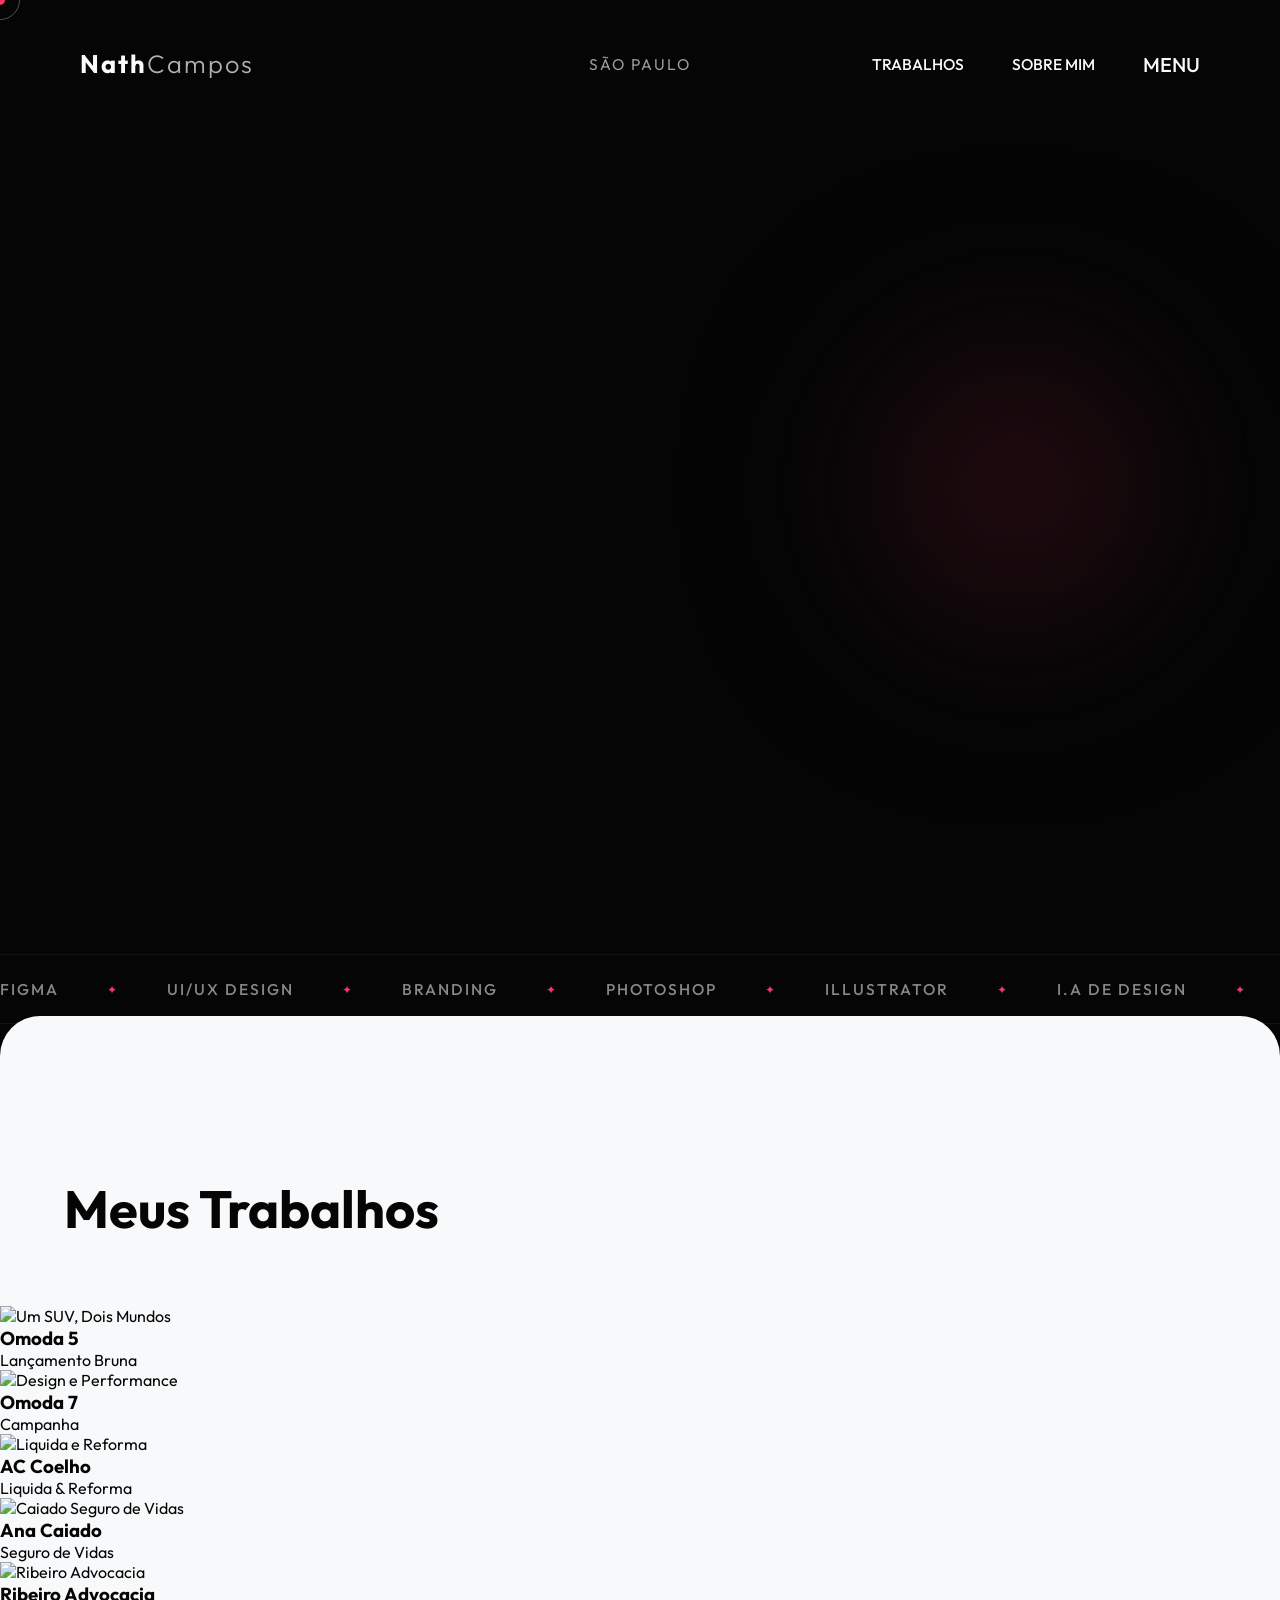
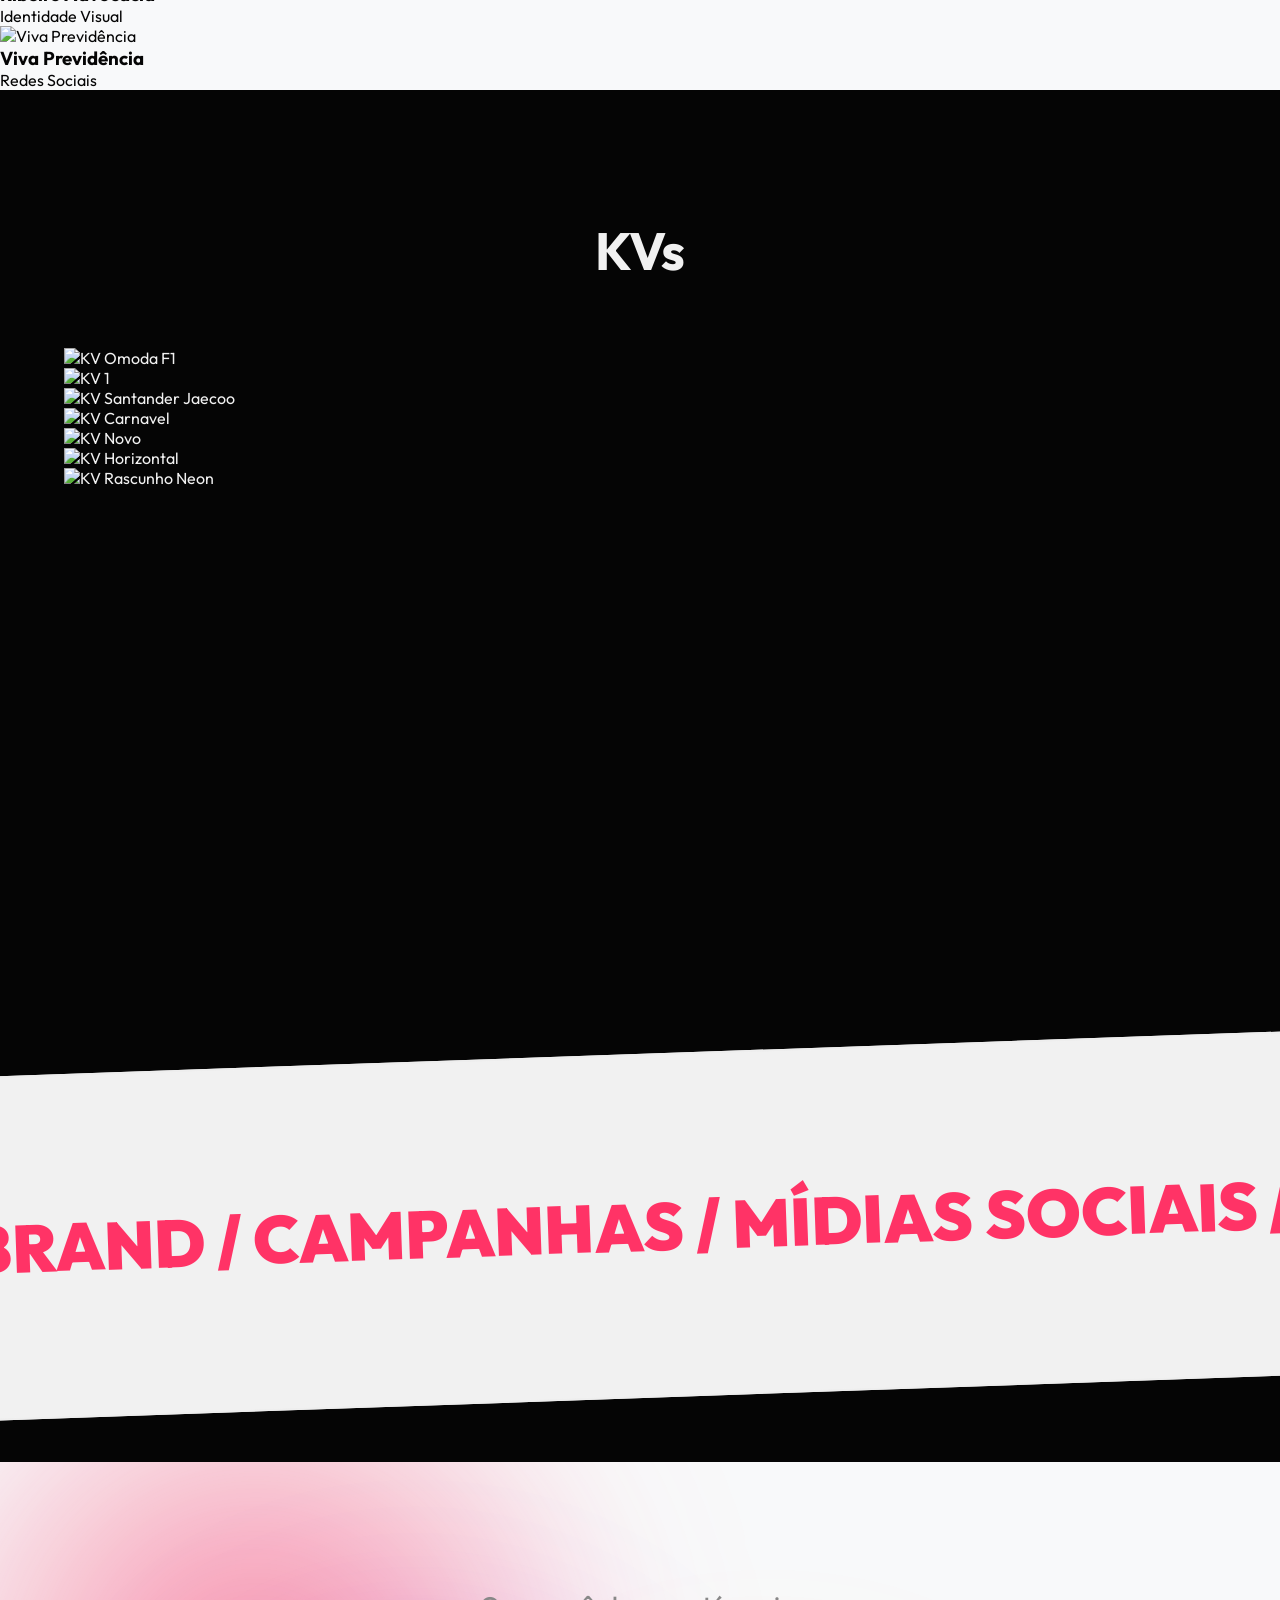
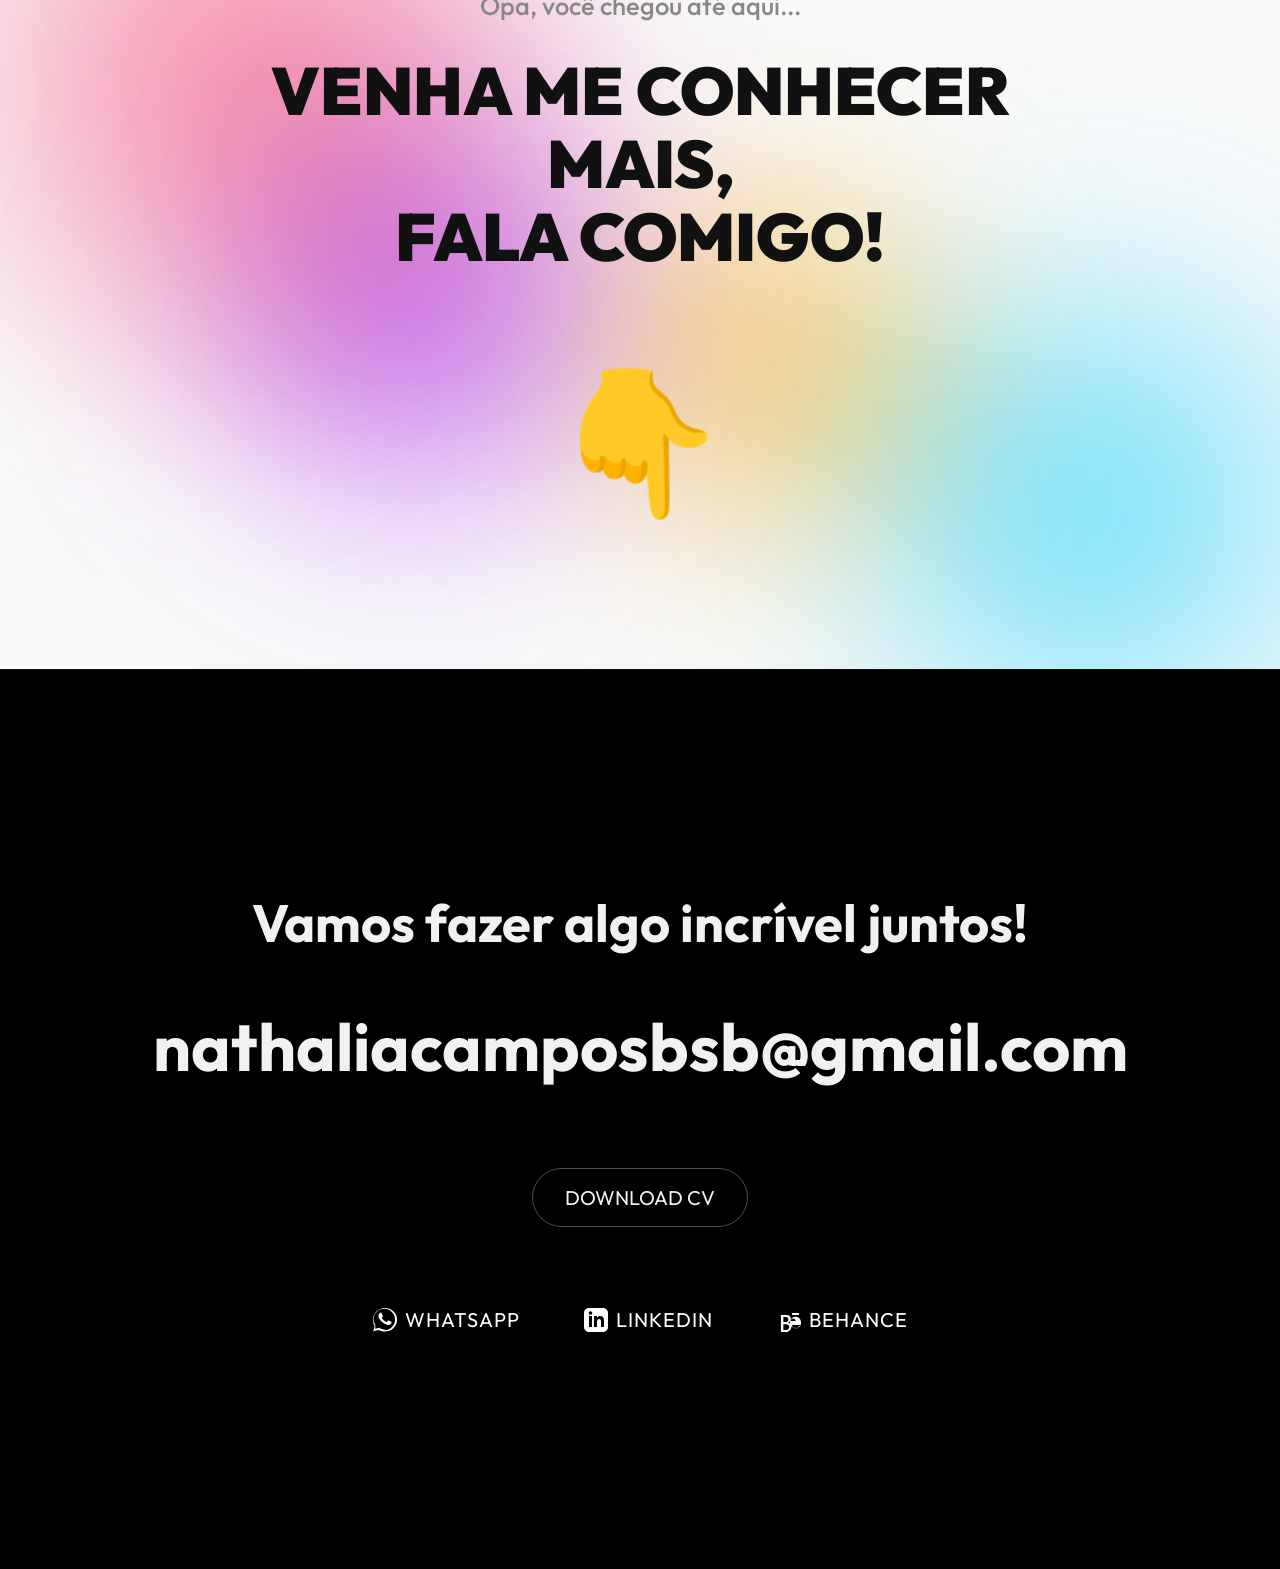
==== commit 6e01ea84: "Update index.html" ====
--- a/index.html
+++ b/index.html
@@ -1,35 +1,48 @@
 <!DOCTYPE html>
-<html lang="en">
+<html lang="pt-BR">
 
 <head>
+    <link rel="icon" type="image/svg+xml" href="data:image/svg+xml,%3Csvg viewBox='0 0 100 100' xmlns='http://www.w3.org/2000/svg'%3E%3Cpath d='M 50 50 L 100 20 A 50 50 0 1 0 100 80 Z' fill='%23FFD700'/%3E%3C/svg%3E">
+
     <meta charset="UTF-8">
     <meta name="viewport" content="width=device-width, initial-scale=1.0">
-    <title>Freelance Brand & Motion Designer | HIVALDESIGN Clone</title>
-    <meta name="description" content="Elevate your brand with expert logo design, motion graphics, and web design.">
-    <!-- Google Fonts -->
+    <title>Nathália Campos | Diretora de Arte Sênior e Estrategista de Design</title>
+    <meta name="description" content="Diretora de Arte em São Paulo focada em construção de marcas (Branding), campanhas publicitárias, Motion Design, UI/UX e Inteligência Artificial. Entregando resultados visuais de alta performance há mais de 10 anos.">
+    
+    <!-- Open Graph / Redes Sociais -->
+    <meta property="og:type" content="website">
+    <meta property="og:title" content="Nathália Campos | Portfólio Criativo">
+    <meta property="og:description" content="Especialista em Brand, Campanhas, Mídias Sociais e Criação para Ambientes Digitais e Físicos.">
+    <meta property="og:image" content="https://seusite.com/assets/Foto_selfie_Portfolio.webp">
+    
+    <!-- Preloads Focados em Performance -->
+    <link rel="preload" href="style.css" as="style">
     <link rel="preconnect" href="https://fonts.googleapis.com">
     <link rel="preconnect" href="https://fonts.gstatic.com" crossorigin>
     <link href="https://fonts.googleapis.com/css2?family=Outfit:wght@300;400;500;700;900&display=swap" rel="stylesheet">
-    <link rel="stylesheet" href="style.css">
+    <link rel="stylesheet" href="style.css?v=3">
 </head>
 
 <body>
+    <!-- Premium Elements -->
+    <div class="noise-overlay"></div>
+    <div class="page-transition"></div>
+    <div class="scroll-progress-bar"></div>
+
     <!-- Custom Cursor -->
     <div class="cursor"></div>
     <div class="cursor-follower"></div>
 
     <nav class="navbar">
         <div class="logo"><a href="index.html" style="color:inherit; text-decoration:none;"
-                class="magnetic">Nath<span>Designer</span></a></div>
+                class="magnetic">Nath<span>Campos</span></a></div>
         <div class="nav-location"> SÃO PAULO</div>
-        <div class="nav-actions" style="display:flex; gap: 2rem; align-items:center;">
+        <div class="nav-actions" style="display:flex; gap: 1rem; align-items:center;">
+            <a href="gallery.html" class="magnetic" data-cursor="Go"
+                style="text-decoration:none; color:inherit; font-weight:500; font-size:var(--step--1); text-transform:uppercase;">Trabalhos</a>
             <a href="about.html" class="magnetic" data-cursor="Go"
                 style="text-decoration:none; color:inherit; font-weight:500; font-size:var(--step--1); text-transform:uppercase;">Sobre
                 mim</a>
-            <a href="Nathalia_Campos_CV_Agencia.pdf" target="_blank" download class="magnetic download-cv-btn"
-                data-cursor="Download"
-                style="text-decoration:none; color:inherit; font-weight:500; font-size:var(--step--1); text-transform:uppercase; border:1px solid rgba(255,255,255,0.2); padding:0.5rem 1rem; border-radius:50px;">Download
-                CV</a>
             <div class="menu-btn magnetic" data-cursor="Open">MENU</div>
         </div>
     </nav>
@@ -40,10 +53,11 @@
         <div class="menu-inner">
             <div class="menu-close-btn magnetic" data-cursor="Close">✕ CLOSE</div>
             <ul class="menu-links">
-                <li><a href="index.html" class="magnetic" data-cursor="Go">Home</a></li>
-                <li><a href="#work" class="menu-work-link magnetic" data-cursor="Go">Work</a></li>
-                <li><a href="about.html" class="menu-about-link magnetic" data-cursor="Go">About Me</a></li>
-                <li><a href="#contact" class="menu-contact-link magnetic" data-cursor="Go">Contact</a></li>
+                <li><a href="index.html" class="magnetic" data-cursor="Go">HOME</a></li>
+                <li><a href="gallery.html" class="magnetic" data-cursor="Go">GALERIA</a></li>
+                <li><a href="#work" class="menu-work-link magnetic" data-cursor="Go">Trabalhos</a></li>
+                <li><a href="about.html" class="menu-about-link magnetic" data-cursor="Go">Sobre mim</a></li>
+                <li><a href="#contact" class="menu-contact-link magnetic" data-cursor="Go">Contato</a></li>
             </ul>
         </div>
     </div>
@@ -109,14 +123,16 @@
             <header class="hero section">
                 <div class="hero-content">
                     <h1 class="hero-title">
-                        <span class="line"><span class="word">ELEVAR</span> <span class="word">MARCAS,</span></span>
-                        <span class="line"><span class="word">ANIMAR</span> <span class="word">IDEIAS,</span></span>
-                        <span class="line"><span class="word">E</span> <span class="word">ARTE</span></span>
-                        <span class="line"><span class="word">DIGITAL</span> <span class="word">PAISAGEM</span></span>
+                     <br>
+                     <br>
+                     <br>
+                     <br>
                     </h1>
                     <div class="hero-sub">
-                        <p>Freelance brand & motion designer based in Sofia. Available worldwide.</p>
-                        <div class="scroll-indicator">Scroll down</div>
+                        <p>Director Creative</p>
+                        <a href="Nathalia_Campos_CV_Agencia.pdf" target="_blank" download class="magnetic download-cv-btn"
+                            data-cursor="Download"
+                            style="text-decoration:none; color:inherit; font-weight:500; font-size:var(--step--1); text-transform:uppercase; border:1px solid rgba(255,255,255,0.2); padding:0.5rem 1.5rem; border-radius:50px; display:inline-block;">Download CV</a>
                     </div>
                 </div>
                 <!-- Abstract visual placeholder -->
@@ -131,70 +147,98 @@
                         <span>Figma</span>
                         <span>UI/UX Design</span>
                         <span>Branding</span>
-                        <span>Motion Graphics</span>
-                        <span>Webflow</span>
-                        <span>After Effects</span>
-                        <span>Creative Direction</span>
-                    </div>
-                </div>
-            </section>
-
-            <section class="case-studies section" id="work">
-                <h2 class="section-title">Case Studies</h2>
-                <div class="works-grid">
-                    <div class="work-item case-trigger" data-cursor="View" data-case="trailing">
-                        <div class="work-image placeholder-img">
-                            <img src="assets/trailing_ahead_1772659102280.png" alt="Trailing Ahead">
-                        </div>
-                        <div class="work-info">
-                            <h3>Trailing Ahead</h3>
-                            <p>Brand Identity / Web Design</p>
-                        </div>
-                    </div>
-                    <div class="work-item case-trigger" data-cursor="View" data-case="holiwork">
-                        <div class="work-image placeholder-img">
-                            <img src="assets/holiwork_stays_1772659128653.png" alt="Holiwork Stays">
-                        </div>
-                        <div class="work-info">
-                            <h3>Holiwork Stays</h3>
-                            <p>Motion / Web</p>
-                        </div>
-                    </div>
-                    <div class="work-item case-trigger" data-cursor="View" data-case="smart">
-                        <div class="work-image placeholder-img">
-                            <img src="assets/smart_pt_1772659243955.png" alt="SMART PT">
-                        </div>
-                        <div class="work-info">
-                            <h3>SMART PT</h3>
-                            <p>Brand / UX</p>
-                        </div>
-                    </div>
-                    <div class="work-item case-trigger" data-cursor="View" data-case="pizza">
-                        <div class="work-image placeholder-img">
-                            <img src="assets/pizza_bros_1772659408670.png" alt="Pizza Bros">
-                        </div>
-                        <div class="work-info">
-                            <h3>Pizza Bros</h3>
-                            <p>Identity</p>
-                        </div>
-                    </div>
-                    <div class="work-item case-trigger" data-cursor="View" data-case="trailing">
-                        <div class="work-image placeholder-img">
-                            <img src="assets/trailing_ahead_1772659102280.png" alt="Project 5">
-                        </div>
-                        <div class="work-info">
-                            <h3>NextGen App</h3>
-                            <p>UI/UX Design</p>
-                        </div>
-                    </div>
-                    <div class="work-item case-trigger" data-cursor="View" data-case="smart">
-                        <div class="work-image placeholder-img">
-                            <img src="assets/smart_pt_1772659243955.png" alt="Project 6">
-                        </div>
-                        <div class="work-info">
-                            <h3>Lumina Studio</h3>
-                            <p>Branding / Web</p>
-                        </div>
+                        <span>Photoshop</span>
+                        <span>Illustrator</span>
+                        <span>I.A de Design</span>
+                        <span>Adobe In Design</span>
+                        <span>Criação para mídias sociais</span>
+                        <span>Campanhas publicitárias</span>
+                    </div>
+                </div>
+            </section>
+
+            <section class="case-studies" id="work" style="padding: 10rem 0 0 0;">
+                <h2 class="section-title" style="padding: 0 4rem;">Meus Trabalhos</h2>
+                <div class="pure-gallery-grid">
+                    <!-- Omoda 5 -->
+                    <div class="gallery-item case-trigger" data-cursor="View" data-case="omoda5">
+                        <img src="assets/OMODA 5 -Lançamento Bruna/CORTE CAPA GIF.gif" alt="Um SUV, Dois Mundos">
+                        <div class="gallery-item-overlay">
+                            <h3 class="gallery-item-title">Omoda 5</h3>
+                            <p class="gallery-item-category">Lançamento Bruna</p>
+                        </div>
+                    </div>
+                    
+                    <!-- Omoda 7 -->
+                    <div class="gallery-item case-trigger" data-cursor="View" data-case="omoda7">
+                        <img src="assets/Omoda 7/GIF OMODA 7.gif" alt="Design e Performance">
+                        <div class="gallery-item-overlay">
+                            <h3 class="gallery-item-title">Omoda 7</h3>
+                            <p class="gallery-item-category">Campanha</p>
+                        </div>
+                    </div>
+
+                    <!-- AC Coelho -->
+                    <div class="gallery-item case-trigger" data-cursor="View" data-case="accoelho">
+                        <img src="assets/AC COELHO/GIF ac coelho.gif" alt="Liquida e Reforma">
+                        <div class="gallery-item-overlay">
+                            <h3 class="gallery-item-title">AC Coelho</h3>
+                            <p class="gallery-item-category">Liquida & Reforma</p>
+                        </div>
+                    </div>
+
+                    <!-- Caiado -->
+                    <div class="gallery-item case-trigger" data-cursor="View" data-case="caiado">
+                        <img src="assets/Identidade Visual Caiado Seguro De  vidas/capa ana caiado.webp" alt="Caiado Seguro de Vidas">
+                        <div class="gallery-item-overlay">
+                            <h3 class="gallery-item-title">Ana Caiado</h3>
+                            <p class="gallery-item-category">Seguro de Vidas</p>
+                        </div>
+                    </div>
+
+                    <!-- Ribeiro -->
+                    <div class="gallery-item case-trigger" data-cursor="View" data-case="ribeiro">
+                        <img src="assets/Identidade Visual Ribeiro/capa maat.webp" alt="Ribeiro Advocacia">
+                        <div class="gallery-item-overlay">
+                            <h3 class="gallery-item-title">Ribeiro Advocacia</h3>
+                            <p class="gallery-item-category">Identidade Visual</p>
+                        </div>
+                    </div>
+
+                    <!-- Viva Previdencia -->
+                    <div class="gallery-item case-trigger" data-cursor="View" data-case="vivaprevidencia">
+                        <img src="assets/Redes Sociais Viva/redes sociais viva.webp" alt="Viva Previdência">
+                        <div class="gallery-item-overlay">
+                            <h3 class="gallery-item-title">Viva Previdência</h3>
+                            <p class="gallery-item-category">Redes Sociais</p>
+                        </div>
+                    </div>
+                </div>
+            </section>
+
+            <section class="kvs-deck-section section">
+                <h2 class="section-title" style="text-align: center;">KVs</h2>
+                <div class="cards-deck-container" data-cursor="Next">
+                    <div class="kv-item">
+                        <img src="assets/KVS que eu gostei mas o cliente não/KV-OMODAS--final-f1.webp" alt="KV Omoda F1">
+                    </div>
+                    <div class="kv-item">
+                        <img src="assets/KVS que eu gostei mas o cliente não/KV-1.webp" alt="KV 1">
+                    </div>
+                    <div class="kv-item">
+                        <img src="assets/KVS que eu gostei mas o cliente não/KV---SANTANDER---JAECOO-7---op2.webp" alt="KV Santander Jaecoo">
+                    </div>
+                    <div class="kv-item">
+                        <img src="assets/KVS que eu gostei mas o cliente não/CARNAVEL---KV-9.webp" alt="KV Carnavel">
+                    </div>
+                    <div class="kv-item">
+                        <img src="assets/KVS que eu gostei mas o cliente não/KV-NOVO.webp" alt="KV Novo">
+                    </div>
+                    <div class="kv-item">
+                        <img src="assets/KVS que eu gostei mas o cliente não/KV-Horizontal---V2.webp" alt="KV Horizontal">
+                    </div>
+                    <div class="kv-item">
+                        <img src="assets/KVS que eu gostei mas o cliente não/rascunho-neon-1.webp" alt="KV Rascunho Neon">
                     </div>
                 </div>
             </section>
@@ -202,10 +246,10 @@
             <section class="marquee-section">
                 <div class="marquee">
                     <div class="marquee-inner">
-                        <span>BRAND / MOTION / WEB DESIGN / </span>
-                        <span>BRAND / MOTION / WEB DESIGN / </span>
-                        <span>BRAND / MOTION / WEB DESIGN / </span>
-                        <span>BRAND / MOTION / WEB DESIGN / </span>
+                        <span>BRAND / CAMPANHAS / MÍDIAS SOCIAIS / </span>
+                        <span>BRAND / CAMPANHAS / MÍDIAS SOCIAIS /</span>
+                        <span>BRAND / CAMPANHAS / MÍDIAS SOCIAIS /</span>
+                        <span>BRAND / CAMPANHAS / MÍDIAS SOCIAIS /</span>
                     </div>
                 </div>
             </section>
@@ -218,9 +262,9 @@
                 <div class="joke-bubble bubble-4"></div>
 
                 <div class="joke-container">
-                    <h2 class="joke-sub">Wow, you actually scrolled this far...</h2>
+                    <h2 class="joke-sub">Opa, você chegou até aqui...</h2>
                     <h1 class="joke-title">
-                        MIGHT AS WELL<br>SAY HELLO!
+                        VENHA ME CONHECER MAIS,<br>FALA COMIGO!
                     </h1>
                     <div class="bouncing-hand magnetic" data-cursor="Say Hi">
                         👇
@@ -230,7 +274,7 @@
 
             <footer class="footer section" id="contact">
                 <div class="footer-content">
-                    <h2 class="cta">Let's make something great together!</h2>
+                    <h2 class="cta">Vamos fazer algo incrível juntos!</h2>
                     <a href="mailto:nathaliacamposbsb@gmail.com" class="big-link magnetic"
                         data-cursor="Say Hi">nathaliacamposbsb@gmail.com</a>
 
@@ -273,7 +317,7 @@
     <script src="https://cdnjs.cloudflare.com/ajax/libs/gsap/3.12.5/gsap.min.js"></script>
     <script src="https://cdnjs.cloudflare.com/ajax/libs/gsap/3.12.5/ScrollTrigger.min.js"></script>
 
-    <script src="script.js"></script>
+    <script src="script.js?v=3"></script>
 </body>
 
 </html>
